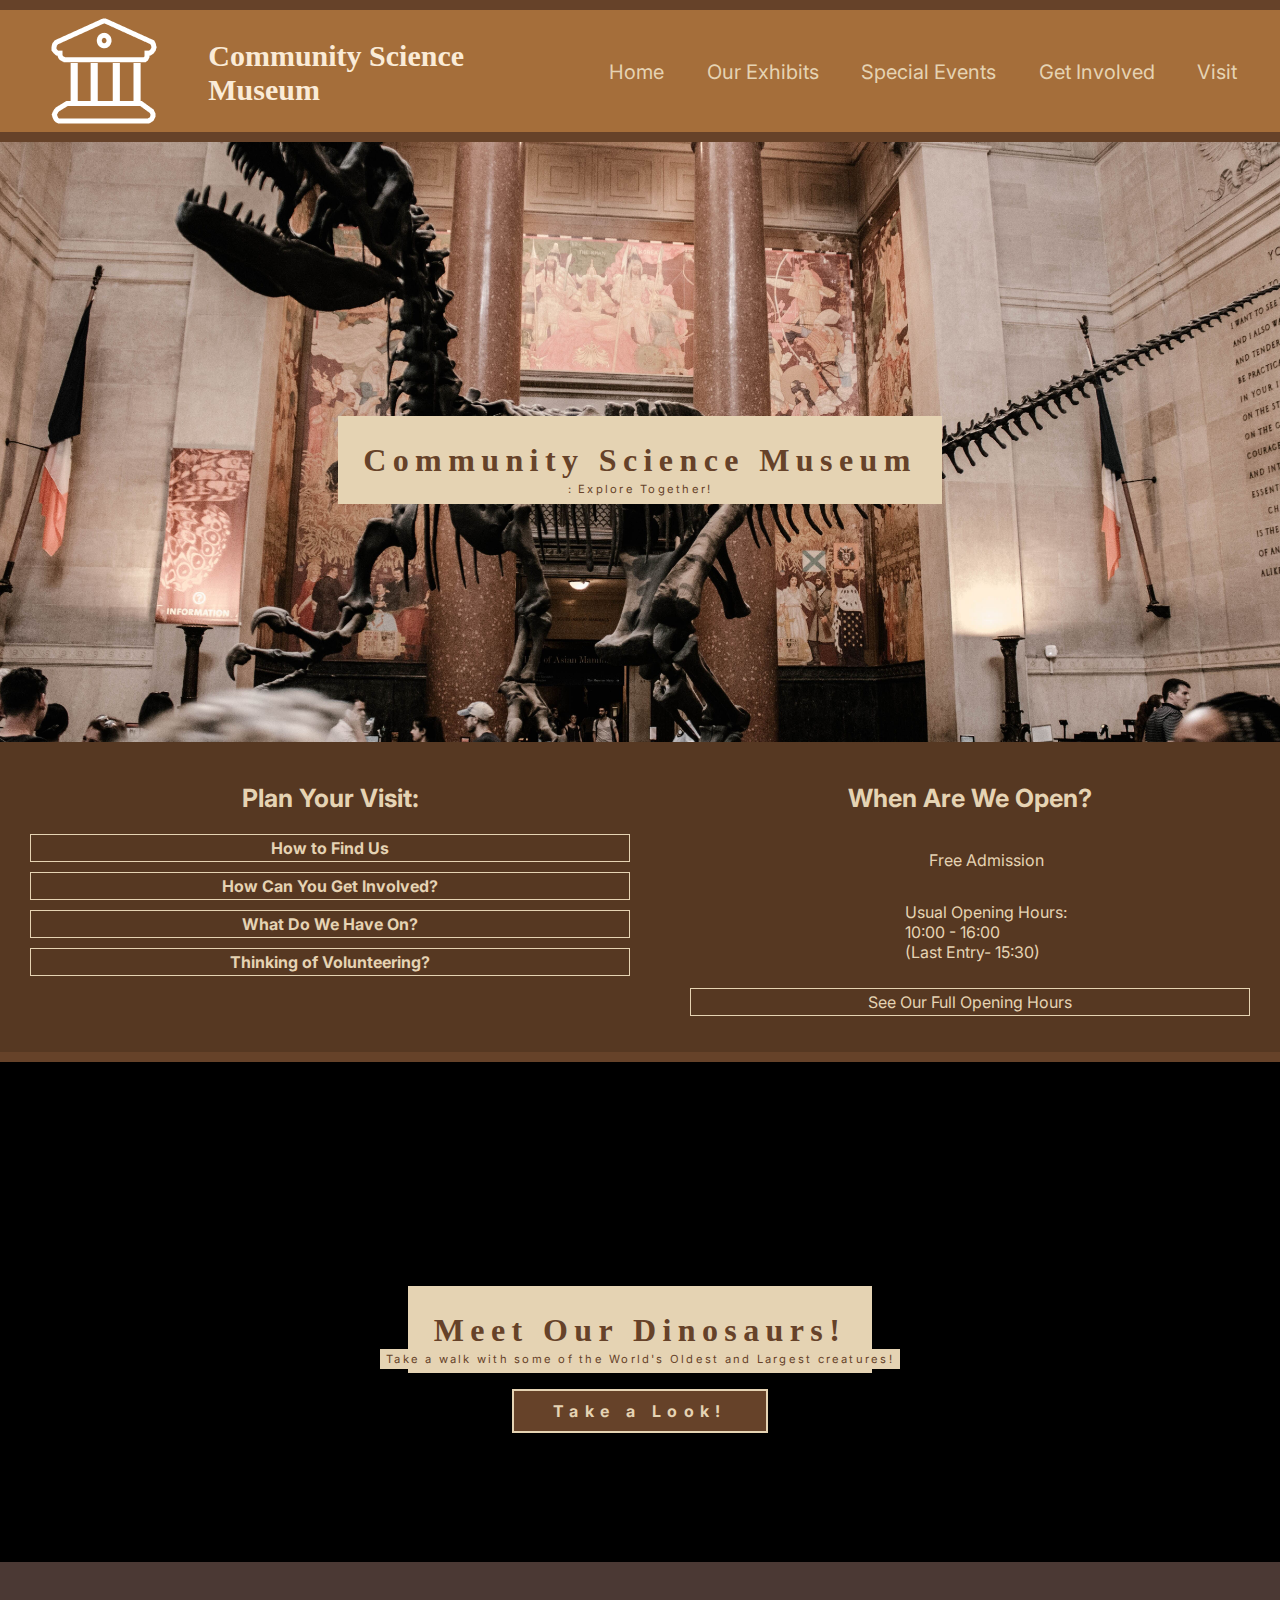
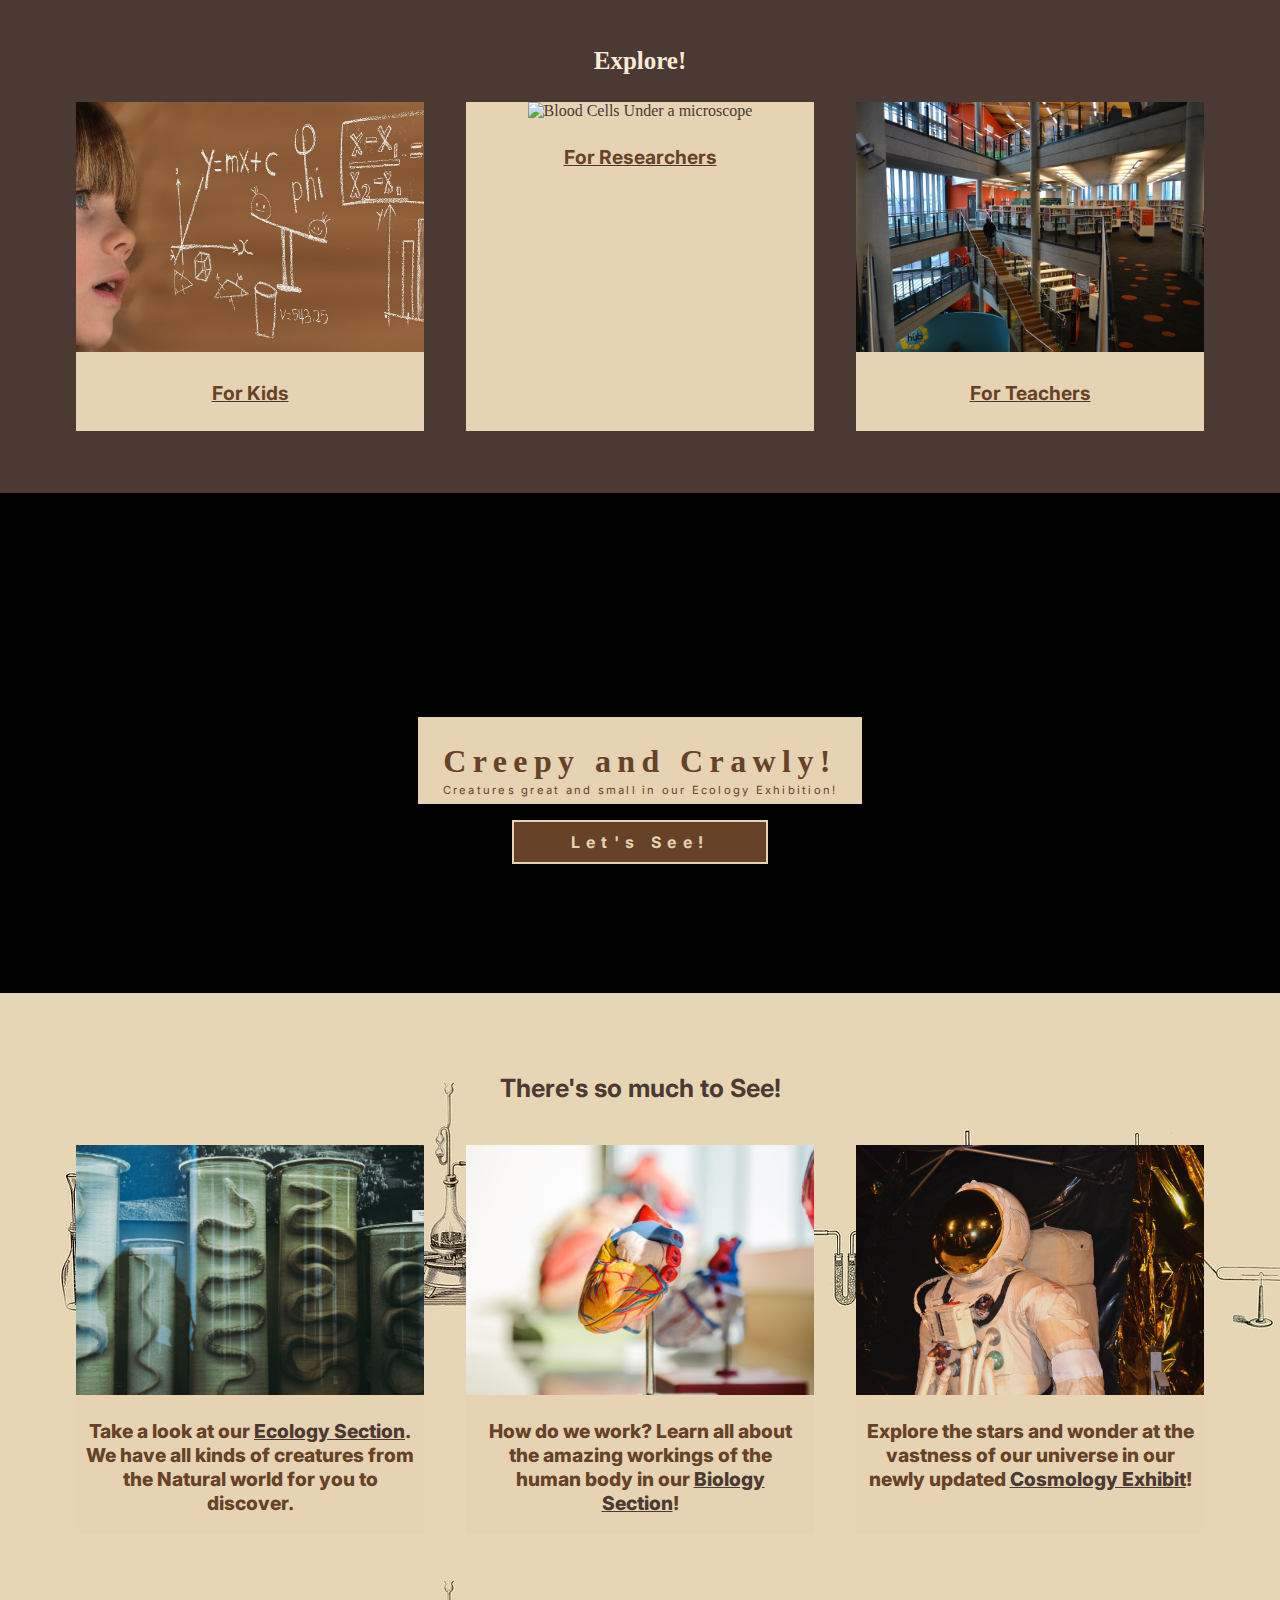
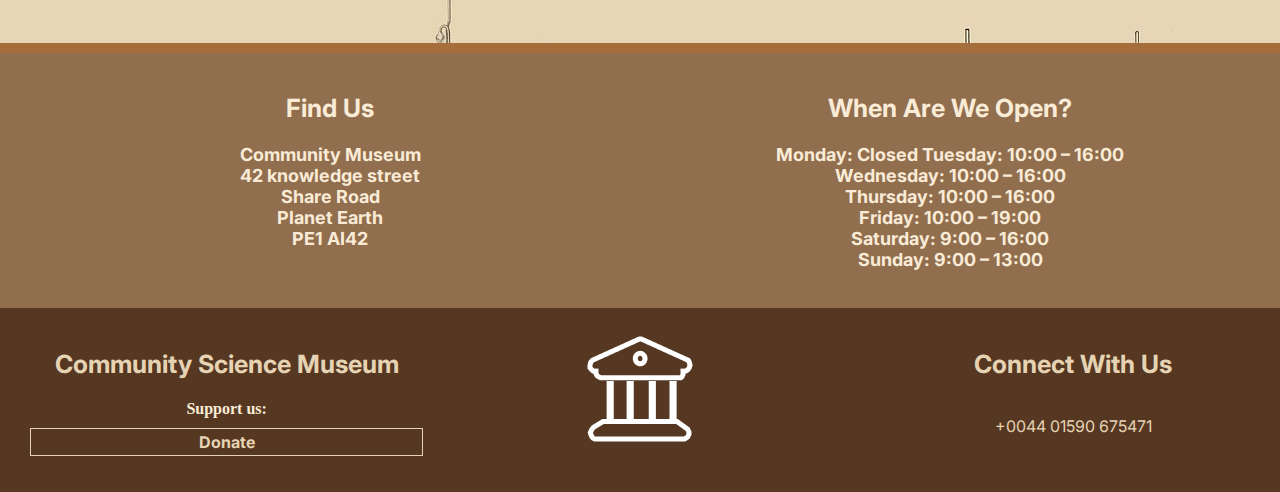
==== Index.html @ 1e115064 "headers again" ====
<!DOCTYPE html>
<html lang="en">
<head>
    <meta charset="UTF-8">
    <meta name="viewport" content="width=device-width, initial-scale=1.0">
    <link rel="preconnect" href="https://fonts.googleapis.com"> 
    <link rel="preconnect" href="https://fonts.gstatic.com" crossorigin> 
    <link rel="preconnect" href="https://fonts.googleapis.com"> 
    <link rel="preconnect" href="https://fonts.gstatic.com" crossorigin> 
    
    <link href="https://fonts.googleapis.com/css2?family=Cormorant+Garamond:wght@400;500;600;700&family=Inter:wght@300;400;500;600;700&family=Play:wght@400;700&display=swap" rel="stylesheet">
    <link href="https://fonts.googleapis.com/css2?family=Inter:wght@300;400;500;600;700&family=Play:wght@400;700&display=swap" rel="stylesheet">
    <link rel="stylesheet" href="https://cdnjs.cloudflare.com/ajax/libs/font-awesome/6.4.2/css/all.min.css" integrity="sha512-z3gLpd7yknf1YoNbCzqRKc4qyor8gaKU1qmn+CShxbuBusANI9QpRohGBreCFkKxLhei6S9CQXFEbbKuqLg0DA==" crossorigin="anonymous" referrerpolicy="no-referrer" />
    
    <title>Community Science Museum- Home Page</title>


    <link rel="stylesheet" href="Pages/styles.css">
</head>
<body>


<!-- ------------------------------------------ Navigation Bar ----------------------------------------- -->
  <div class="wrapper">
    <header>
        <section class="SafetyBrown"></section>

        <section class="HeaderCenter">
            <img class="HeaderLogo" src="Images/MuseumIcon.png" alt="">
            
            <h1>Community Science <br/>Museum</h1>
            <div class="NavigationBar">
                <div><a href="Index.html">Home</a></div>
                <div><a href="Pages/OurExhibits.html">Our Exhibits</a></div>
                <div><a href="Pages/SpecialEvents.html">Special Events</a></div>
                <div><a href="Pages/GetInvolved.html">Get Involved</a></div>
                <div><a href="Pages/Visit.html">Visit</div></a>
            </div>
        </section>

        <section class="SafetyBrown"></section>
    </header>

    <section class="ButtonSection">
      <div class="ButtonContainer">
          <a href="Index.html" class="Button">Home</a>
          <a href="Pages/OurExhibits.html" class="Button">Our Exhibits</a>
          <a href="Pages/SpecialEvents.html" class="Button">Special Events</a>
          <a href="Pages/GetInvolved.html" class="Button">Get Involved</a>
          <a href="Pages/Visit.html" class="Button">Visit</a>
      </div>
  </section>




    <!-- ------------------------------------------- Introductory Image ----------------------------------------- -->

    <div class="IntroDino image1">
        <div class="InnerText">

          <span class="boarder LongHeader">
            Community Science Museum
            </span></br><div class="MiniHeaderText">: Explore Together!</div>
            
        </div>
    </div>


<!-- -------------------------------------------Plan Your Visit Info ----------------------------------------- -->


<section class="PlanYourVisitSection">


<div class="VisitFlexContainer">
    <div class="PlanYourVisit">
        <h2 class="PlanHeading">Plan Your Visit:</h2>
            <a href="Pages/Visit.html#Map-Section">How to Find Us</a>
            <a href="Pages/GetInvolved.html#Get-Involved">How Can You Get Involved?</a> 
            <a href="Pages/OurExhibits.html#Our-Exhibitions">What Do We Have On?</a> 
            <a href="Pages/GetInvolved.html#Get-Involved-Volunteer">Thinking of Volunteering?</a> 
    </div>

    <div class="WhenAreWeOpen">
        <ul>
            <li><h2 class="WhenHeading">When Are We Open?</h2></li>
            <li class="FreeAdmisson"><i class="fa-solid fa-ticket"></i><p>Free Admission</p></li>
            <li class="ClockIcon"><i class="fa-regular fa-clock"></i><p>Usual Opening Hours: 
                <br/>10:00 - 16:00<br/>(Last Entry- 15:30)</p></li>
            <li><a class="FullOpeningHours" href="Pages/Visit.html#Our-Full-Opening-Hours">See Our Full Opening Hours</a></li>
        </ul>
    </div> 

</div>

    
</section>

<section class="SafetyBrown"></section>

<!-- -------------------------------------------Meet Our Dino's scrolling page ----------------------------------------- -->

<div class="MeetOurDinos image2">
    <div class="InnerText">

      <span class="boarder">
          Meet Our Dinosaurs!
          </span></br><div class="MiniHeaderText">Take a walk with some of the World's Oldest and Largest creatures!</div>
          
          <div class="MiniButtonContainer">
            <a href="Pages/OurExhibits.html#MeetOurDinosSection" class="MiniHeaderButton">Take a Look!</a>
        </div>


      </span>
  </div>
</div>


<!-- ------------------------------------------- Explore- tri-card section ----------------------------------------- -->



<section class="ExploreCardTitle">
  <h3>Explore!</h3>
  <div class="ExploreCardContainer">

  <div class="ExploreCard">
    <img src="Images/ForKids.jpg" alt="Little Girl looking at a chalk board" style="width:100%" class="ExploreImage">
    <div class="ContainerBackdrop">
      <a href="Pages/OurExhibits.html#ForTeachersSection"><h4>For Kids</h4></a>
    </div>
  </div>

  <div class="ExploreCard">
    <img src="Images/MicroscopePeek.jpg" alt="Blood Cells Under a microscope" style="width:100%" class="ExploreImage">
    <div class="ContainerBackdrop">
      <a href="Pages/GetInvolved.html#ForResearchersSection"><h4>For Researchers</h4></a>
    </div>
  </div>


  <div class="ExploreCard">
    <img src="Images/ForTeachers.jpg" alt="Lobby of a Library" style="width:100%" class="ExploreImage">
    <div class="ContainerBackdrop">
      <a href="Pages/OurExhibits.html#ForTeachersSection"><h4>For Teachers</h4></a>
    </div>
  </div>
</div>

</section>



<!-- ------------------------------------------- Creepy and Crawly ----------------------------------------- -->

<div class="CreepyCrawly image3">
    <div class="InnerText">
      <span class="boarder">
          Creepy and Crawly!
        </span></br><div class="MiniHeaderText">Creatures great and small in our Ecology Exhibition!</div>

        <div class="MiniButtonContainer">
          <a href="Pages/OurExhibits.html#EcologyLinkSection" class="MiniHeaderButton">Let's See!</a>
      </div>

      </span>
  </div>
</div>


<!-- -------------------------------------------So Much to see tri-card section ----------------------------------------- -->


<section class="SoMuchToSee">
    <h2 class="SoMuchToSeeHeading">There's so much to See!</h2>


<div class="ExploreCardContainer">
  
    <div class="ExploreCard">
      <img src="Images/BottledSnakes.jpg" alt="Snakes Preserved in jars of formaldehyde" style="width:100%" class="ExploreImage">
      <div class="ContainerBackdrop">
        <p class="SeeParagraph">Take a look at our <a href="Pages/OurExhibits.html#EcologyLinkSection">Ecology Section</a>. We have all kinds of creatures from the Natural world for you to discover.</p> 
      </div>
    </div>
  

    <div class="ExploreCard">
      <img src="Images/ModelHeart.jpg" alt="Anatomical Heart Models" style="width:100%" class="ExploreImage">
      <div class="ContainerBackdrop">
        <p class="SeeParagraph">How do we work? Learn all about the amazing workings of the human body in our <a href="Pages/OurExhibits.html#BiologyLinkSection">Biology Section</a>!</p> 
      </div>
    </div>
  

  
    <div class="ExploreCard">
      <img src="Images/GoldAstronaut.jpg" alt="Astronaut suit and helmet" style="width:100%" class="ExploreImage">
      <div class="ContainerBackdrop">
        <p class="SeeParagraph">Explore the stars and wonder at the vastness of our universe in our newly updated <a href="Pages/OurExhibits.html#CosmologyLinkSection">Cosmology Exhibit</a>!</p> 
      </div>
    </div>

</div>
  </section>

  <!-- ------------------------------------------- ----------------------------------------- -->

  <section class="SafetyBrown-light"></section>


<!-- -------------------------------------------Dual Footers-- Find/ Opening ----------------------------------------- -->

  <footer>

    <section class="PlanYourVisitSection TopFooter">


        <div class="VisitFlexContainer">
            <div class="PlanYourVisit">
                <h2 class="FooterAddress">Find Us</h2>

                    <p>Community Museum</br>42 knowledge street</br>
                        Share Road</br>Planet Earth</br>PE1 AI42</p> 
            </div>
        
            <div class="PlanYourVisit">
                <h2 class="FooterAddress FooterOpening">When Are We Open?</h2>

                <p>Monday: Closed
                Tuesday: 10:00 – 16:00</br>
                Wednesday: 10:00 – 16:00</br>
                Thursday: 10:00 – 16:00</br>
                Friday: 10:00 – 19:00</br>
                Saturday: 9:00 – 16:00</br>
                Sunday: 9:00 – 13:00</p>
            </div> 
        
        </div>
         </section>



    <section class="PlanYourVisitSection">
        <div class="VisitFlexContainer">
            <div class="PlanYourVisit">
                <h2 class="PlanHeading">Community Science Museum</h2>


                   <p>Support us: <a href="#donatePopup">Donate</a></p>

                   <div id="donatePopup" class="popup">
                     <div class="popup-content">
                       <span class="close"><a href="#">Close</a></span>
                       <h2>Donate to the Museum</h2>
                       <p>Enter the amount you'd like to donate:</p>
                       <input type="text" placeholder="Enter amount:">
                       <a href="#" class="donate-button">Donate</a>
                     </div>
                   </div>
                   
            </div>


            <div class="PlanYourVisit">

                <img class="HeaderLogo FooterLogo" src="Images/MuseumIcon.png" alt="">

            </div>


        
            <div class="WhenAreWeOpen ">
                <ul>
                    <li><h2 class="WhenHeading">Connect With Us</h2></li>
                    <li class="ContactNumber"><i class="fa-solid fa-phone"></i><p class="PhoneNumber">+0044 01590 675471</p></li>
                    <li class="ClockIcon FooterIcons">
                        <i class="fa-brands fa-facebook MediaIcon"></i>
                        <i class="fa-brands fa-twitter MediaIcon"></i>
                        <i class="fa-brands fa-instagram MediaIcon"></i>
                        <i class="fa-regular fa-envelope MediaIcon"></i></li>
                </ul>
            </div> 
        </div>  
        </section>
  </footer>
</div>


</body>
</html>
---- Pages/styles.css ----
/* --------------------------------
Main Body
-----------------------------------*/

body {
background-color: black;
margin: 0;
color: antiquewhite;

}

a {
    font-family: 'Inter', sans-serif;

}

/* --------------------------------
Header
-----------------------------------*/

.SafetyBrown {
    height: 10px;
    background-color: #664229;
}

.SafetyBrown-light {
    height: 10px;
    background-color: #A56E3A;
}

.HeaderCenter {
    background-color: #A56E3A;
    display: grid;
    grid-template-rows: 3;
    grid-template-columns: 10;
}

.HeaderLogo {
    padding: 8px 0;
    margin: 0 auto;
    grid-row: 2/3;
    grid-column: 1/3;
    color: #E5D3B3;
}

h1 {
    font-size: 30px;
    grid-row: 2/3;
    grid-column: 3/5;
    margin: 0 auto;
    margin-top: 8%;
    margin-left: 0;
}

.NavigationBar {
    font-family: 'Inter', sans-serif;
    color: #E5D3B3;
    font-size: 20px;
    grid-row: 2/3;
    grid-column: 5/10;
    display: flex;
    margin-top: 50px;
    justify-content: space-evenly;
}

.NavigationBar .Links {
    display: flex;
    flex-direction: row;
    align-items: center;
    margin-bottom: 8%;
    justify-content: space-evenly;
}

.NavigationBar .Links div {
    margin-right: 15px;
}


.NavigationBar a{
    text-decoration: none;
    color: #E5D3B3;
}

.NavigationBar a:hover{
    color: #4B3934;
    text-decoration: none;
}

.ButtonSection {
    display: none;
}


/* --------------------------- small navigation button set. ------------------------------*/

@media screen and (max-width: 1000px) {
    .NavigationBar {
        display: none;
    }

    .ButtonSection {
        display: block;
    }

    .ButtonContainer {
        text-align: center; 
        background-color: #563822; 
        padding: 1%;
    }

    .Button {
        display: block;
        margin-bottom: 6px;
        text-decoration: none;
        border: 1px solid #E5D3B3;
        background-color: #A56E3A;
        color: antiquewhite;
        padding: 8px 15px;
        border-radius: 5px;
       
    }

    .Button:hover {
        color:#4B3934; 
        background-color: #E5D3B3;
        font-weight: bold;
        text-decoration:none; 
        cursor:pointer;
    }
    
    h1 {
        font-size: 50px;
        grid-row: 1/3;
        grid-column: 3/5;
        margin: 0 auto;
        margin-bottom: 1%;
        margin-left: 0;
        justify-content: center;
        align-items: center;
    }

    .Header-Break {
        display: none;
    }
}

@media screen and (max-width: 750px) {

    .Header-Break {
        display: contents;
    }
    h1 {
        padding-left: 10px;
    }




}



/* ----------------------------------------------------------------
Main Page- Body Of The page
-------------------------------------------------------------------*/

.image1, .image2, .image3 {
    position: relative;
    background-position: center;
    background-size: cover;
    background-repeat: no-repeat;

    /*
    To remove parallex effect- remove the below command!
    fixed = parallax scrolling
    scroll = normal images
    */

    background-attachment: fixed;
}

.IntroDino {
    background-image: url("../Images/IntroDino.jpg");
    min-height: 600px;
}

.MeetOurDinos {
    background-image: url('../Images/MeetOurDinosaurs.jpg');
    min-height: 500px;
}

.CreepyCrawly {
    background-image: url('../Images/CreepyAndCrawly.jpg');
    min-height: 500px;
}

.WhatFunCanWeHave {
    background-image: url('../Images/WhatCanWeDo.jpg');
    min-height: 600px;
}

.NightSky {
    background-image: url('../Images/NightSkyTorch.jpg');
    min-height: 700px;

}

.VirtualReality {
    background-image: url('../Images/VirtualReality.jpg');
    min-height: 700px;
}

.Evolution {
    background-image: url('../Images/MammothSkull.jpg');
    min-height: 700px;

}

.Biology {
    background-image: url('../Images/SideSkull.jpg');
    min-height: 700px;

}

.Ecology {
    background-image: url('../Images/ecology-bees.jpg');
    min-height: 700px;
}

.NewAndExciting {
    background-image: url('../Images/PillarsRoom.jpg');
    min-height: 600px;
}

.FireTunnel {

    background-image: url('../Images/firetunnel.jpg');
    min-height: 600px;
}

.EyeToTheMicroscipe {
    background-image: url('../Images/Scientist.jpg');
    min-height: 600px;
}

.Volunteer {
    background-image: url('../Images/WhiteRoomTrex.jpg');
    min-height: 600px;
}

.Internships {
    background-image: url('../Images/Internships.jpg');
    min-height: 600px;
}

.OuterMuseum {
    background-image: url('../Images/WhereToFindUs.jpg');
    min-height: 600px;

}

.GuidedTours {
    background-image: url('../Images/GuidedTours.jpg');
    min-height: 600px;
}

.Cafe {

    background-image: url('../Images/cafe.jpg');
    min-height: 600px;

}



.parallax-image {
    min-height: 600px; 
    background-repeat: no-repeat;
    background-position: center;
    background-attachment: fixed; 
    background-size: cover;
}






@media screen and (max-width: 768px) {

    .IntroDino, .MeetOurDinos, .CreepyCrawly, .Cafe, .GuidedTours, .OuterMuseum, .Internships,
     .Volunteer, .EyeToTheMicroscipe, .FireTunnel, .NewAndExciting, .Ecology, .Biology,
      .Evolution, .VirtualReality, .NightSky, .WhatFunCanWeHave, .CreepyCrawly, .MeetOurDinos, .IntroDino {
      background-size: cover;
    }
  }




.MiniHeaderButton {
    padding: 10px 20px;
    background-color: #664229;
    color: #E5D3B3;
    border: none;
    cursor: pointer;
    font-size: 16px;
    font-weight: bold;
    display: flex;
    margin: 20px auto; 
    justify-content: center;
    text-decoration: none;
    border: 2px solid #E5D3B3;
}

.MiniHeaderButton:hover {
 
    background-color: #A56E3A;
}


.MiniButtonContainer {
    text-align: center;
    width: 20%;
    margin: 0 auto; 
}








.TextSection1, .ExploreCardTitle {
    text-align: center;
    padding: 2em 4em;
}

.InnerText {
    position: absolute;
    text-align: center;
    top: 50%;
    width: 100%;
    color: #A56E3A;
    font-size: 1em;
    letter-spacing: 0.4em;

}

.MiniHeaderText {
    position: relative;
    top: 70%;
    width: auto;
    display:inline-block;
    color: #664229;
    font-size: 0.8em;
    letter-spacing: 0.2em;
    background-color: #E5D3B3;
    padding: 0.3em 0.5em;
    font-family: 'Inter', sans-serif;
}

.boarder {
    background-color: #E5D3B3;
    color: #664229;
    padding: 0.8em;
    font-weight: 600;
    font-size:2.4em;
    font-family: Garamond;
    font-size: 20%;
}





@media screen and (max-width: 1700px) {
    .boarder {
        font-size: 2em; 
        padding: 0.8em;
    }

    .MiniHeaderText {
        font-size: 0.7em;
        padding: 0.3em 0.5em;
    }
}


@media screen and (max-width: 1000px) {
    .TextSection1,
    .ExploreCardTitle {
        padding: 1.2em 2.2em;
    }

    .InnerText {
        font-size: 0.7em; 
        letter-spacing: 0.3em;
       
    }

    .boarder {
        font-size: 1.8em; 
        padding: 0.6em;
    }
}



/* ----------------------------------------------------------------
Main Page- Body Of The page
-------------------------------------------------------------------*/

h3 {
    font-weight: bold;
    font-size: 25px;
}

h2 {
    font-weight: bold;
    font-size: 25px;

}

.PlanYourVisitSection {
    background-color: #563822;
    list-style: none;   
    row-gap: 30px;  
    padding: 20px;
}

.VisitFlexContainer {
    display: flex;
    align-content: space-around;
}


.PlanHeading {
    text-align: center;
    display: flex;
    justify-content: center;
    align-items: center;
    font-family: 'Inter', sans-serif;
    color: #E5D3B3;
}

.PlanYourVisit {
    text-align: center;
    width: 50%;
    font-weight: bold;
}

.WhenAreWeOpen {
    width: 50%;
}

.PlanYourVisit a, .FullOpeningHours {
    color: #E5D3B3;
    text-decoration: none;
    border: 1px solid #E5D3B3;
    padding: 3px;
    margin: 10px;
    text-align: center;
    display: flex;
    justify-content: center;
    align-items: center;

}

.PlanYourVisit a:hover, .FullOpeningHours:hover {
    color:#4B3934; 
    background-color: #E5D3B3;
    font-weight: bold;
    text-decoration:none; 
    cursor:pointer; 
    padding: 3px;
    margin: 10px; 
}

.WhenHeading {
    text-align: center;
    display: flex;
    justify-content: center;
    align-items: center;
    font-family: 'Inter', sans-serif;
}


.WhenAreWeOpen ul{
    color: #E5D3B3;
    text-decoration: none;
    list-style: none;
    margin-left: 0;
}

.fa-ticket, .fa-clock {
    margin: 16px;
}

.FreeAdmisson {
    display: flex;
    align-items: center;
    justify-content: center;
    margin: 0 auto;
    font-family: 'Inter', sans-serif;
}

.ClockIcon {
    display: flex;
    align-items: center;
    justify-content: center;
    font-family: 'Inter', sans-serif;
}



/* ------------------------------------------------------------------------------------------------
Explore cards
---------------------------------------------------------------------------------------------------*/

.ExploreCardTitle {
    text-align: center;
    padding: 60px;
    background-color: #4B3934;
  }

  
  .ExploreCardContainer {
    display: flex;
    justify-content: space-between;
    flex-wrap: wrap;
  }
  
  .ExploreCard {
    text-align: center;
    background-color: #E5D3B3;
    margin: 5px;
    width: 30%;
  }
  
  .ExploreImage {
    width: 100%;
    height: 250px;
    object-fit: cover;
  }
  
  .ContainerBackdrop {
    margin-top: 10px;
    color: #664229;
    font-size: 1.2em;
    font-family: 'Inter', sans-serif;
  }

  .ContainerBackdrop p{
    padding: 0px 10px 0px 10px;
  }
  
  .ExploreCardContainer {
    display: flex;
  }
  
   h4 {
    color: #664229;
  }
  
  .ExploreCard {
    margin: 2px 16px;
    background-color: #E5D3B3;
    color: #4B3934;
  }

  .ExploreCard a{
   font-style: none;
   color: #4B3934;
  }

@media screen and (max-width: 1200px) {
    .ExploreCard {
        width: 100%; 
        margin: 10px; 
    }

    .PlanHeading {
       font-size: 20px;
    }

}



/* ------------------------------------------------------------------------------------------------
Explore cards 2- There's so much to see
---------------------------------------------------------------------------------------------------*/

.SoMuchToSee {
    background-image: url("../Images/lab-512503_1920.jpg");
    min-height: 590px;
    padding: 60px;
    padding-bottom: 0;
    background-repeat: repeat;
    overflow: auto;
}

.ExploreCardContainer {
    display: flex;
    flex-wrap: wrap;
    justify-content: space-between;
    max-width: 100%;
}

.SoMuchToSeeHeading {
    margin-top: 0px;
    font-weight: bold;
    font-size: 25px;
    color: #4B3934;
    display: flex;
    align-items: center;
    justify-content: center;
    padding: 20px;
    font-family: 'Inter', sans-serif;
}

.SeeParagraph {
    padding: 15px;
    font-weight: 800;
    font-family: 'Inter', sans-serif;
}


/* ------------------------------------------------------------------------------------------------
Footers-- footer 1
---------------------------------------------------------------------------------------------------*/


.TopFooter {
    background-color: #906E4E;
    font-family: 'Inter', sans-serif;
    font-size: 18px;
}

@media screen and (max-width: 768px) {

    .TopFooter {
        font-size: 14px; 
    }
}

@media screen and (max-width: 768px) {

    .TopFooter {
        font-size: 12px; 
    }
}


/* ------------------------------------------------------------------------------------------------
Footers-- footer 2
---------------------------------------------------------------------------------------------------*/

.FooterIcons {
    font-size: 30px;
    display: flex;
}

.ContactNumber {
    display: flex;
    align-items: center;
    justify-content: center;
    font-family: 'Inter', sans-serif;
}

.MediaIcon {
    margin: 0px 10px 0px 10px;
}


@media screen and (max-width: 768px) {

    .FooterIcons {
        font-size: 20px;
        display: flex;
    }
    
    .ContactNumber {
        font-size: 10px;
    }
    
    .MediaIcon {
        margin: 0px 6px 0px 6px;
    } 
}

@media screen and (max-width: 600px) {

    .FooterLogo {
       display: none;
    }  
}







.popup {
    display: none;
    position: fixed;
    top: 0;
    left: 0;
    width: 100%;
    height: 100%;
    background-color: rgba(0, 0, 0, 0.7);
    z-index: 1;
  }
  
  
  .popup-content {
    font-family: 'Inter', sans-serif;
    background-color: #CCAC93;
    color: #563822;
    position: absolute;
    top: 50%;
    left: 50%;
    transform: translate(-50%, -50%);
    padding: 20px;
    border-radius: 5px;
    text-align: center;
  }
  
 
  .close a {
    background-color: #563822;
    color: #E5D3B3;
    border: none;
    text-decoration: none;
  }
  

  input[type="text"] {
    padding: 10px;
    margin: 10px 0;
    width: 80%;
    border: 1px solid #563822;
  }
  
  .donate-button {
    padding: 10px 20px;
    background-color: #563822;
    color: #E5D3B3;
    border: none;
    text-decoration: none;
  }
  
  .donate-button:hover {
    background-color: #664229;
  }
  
 
  .popup:target {
    display: block;
  }

/* ------------------------------------------------------------------------------------------------
Page 2- 
---------------------------------------------------------------------------------------------------*/
/* ------------------------------------------------------------------------------------------------
Our Exhibits-- I designed the layouts of the pages to be as succinct and complementary as possible- 
some of the class and variable names have been kept the same as on the original page to avoid too many repeats of 
CSS styling. The Below pages styling may seem rather sparse, as the variable names are connected to some of the 
styles above.
---------------------------------------------------------------------------------------------------*/
/* ------------------------------------------------------------------------------------------------
Our Exhibits
---------------------------------------------------------------------------------------------------*/

.WeLoveHavingVisitors {
    background-color: #563822;
}

.WeLoveParagraph {
    color: #E5D3B3;
    text-align: center;
    margin: 0 auto;
    width: 80%;
    font-size: 20px;
    font-family: 'Inter', sans-serif;
    margin: 0 auto;
    padding: 20px;

}

/* ------------------------------------------------------------------------------------------------
So much to see- tri cards
---------------------------------------------------------------------------------------------------*/

.SoMuchToSee2 {
    background-color: #372F2D;
}

.OurExhibitsSection {
    background-color: #906E4E;
    margin: 0;
    padding: 15px;
}

.OurExhibitsHeader {
    text-align: center;
    font-size: 30px;
}

/* ------------------------------------------------------------------------------------------------
Cosmology
---------------------------------------------------------------------------------------------------*/


.NightSkyContainer {
    text-align: center;
    padding: 60px;
    display: flex;
    justify-content:center;  
    font-family: 'Inter', sans-serif;
}


.NightSkyParagraph h3{
    text-align: center;
    font-weight: bold;
    background-color: #101010;
    color: #E5D3B3;
    display: flex;
    justify-content: center;
    margin-bottom: 0;
    padding-top: 10px;
}

.NightSkyText{
    text-align: center;
    padding: 40px;
    background-color: #101010;
    color: #E5D3B3;
    display: flex;
    justify-content: center;
    margin-top: 0;
}


/* ------------------------------------------------------------------------------------------------
Cosmology
---------------------------------------------------------------------------------------------------*/


.VirtualRealityContainer {
    text-align: center;
    padding: 60px;
    display: flex;
    justify-content:center;  
    font-family: 'Inter', sans-serif;
}


.VirtualRealityParagraph h3{
    text-align: center;
    font-weight: bold;
    background-color: #101010;
    color: #E5D3B3;
    display: flex;
    justify-content: center;
    margin-bottom: 0;
    padding-top: 10px;
}

.VirtualRealityText{
    text-align: center;
    padding: 40px;
    background-color: #101010;
    color: #E5D3B3;
    display: flex;
    justify-content: center;
    margin-top: 0;
}


/* ------------------------------------------------------------------------------------------------
two column section- Evolution
---------------------------------------------------------------------------------------------------*/

.TwoColumnSection {
    display: flex;
    width: 100%;
    height: 500px;
}

.LeftHalf {
    flex: 20%;
    background-color: #664229;
    color: #E5D3B3; 
    padding: 20px;
    font-family: 'Inter', sans-serif;
    text-align: center;
    font-size: 0.8em;
}

.LeftHalf h3{
    font-weight: bold;
}

.RightHalf{
    flex: 80%;
    height: 500px;
    background-image: url('../Images/MammothSkull.jpg');
    background-size: cover;
    background-repeat: no-repeat;
    background-attachment: fixed;
}

/* ------------------------------------------------------------------------------------------------
Two column section- Biology and Medicine
---------------------------------------------------------------------------------------------------*/


.two-column-section {
    display: flex;
    width: 100%;
    height: 500px;
    overflow: hidden;
}

.left-half {
    flex: 80%;
    height: 500px;
    background-image: url('../Images/eyeball.jpg');
    background-size: cover;
    background-attachment: fixed;
    background-repeat: no-repeat;
 
}

.right-half {
    flex: 20%;
    font-family: 'Inter', sans-serif;
    word-spacing: 3px;
    color: #4B3934;
    background-color: #D3B38A;
    padding: 20px;
    text-align: center;
    font-size: 0.8em;

}

.right-half h3{
    font-weight: bold;
    margin: 0 auto;
    text-align: center;
}


.left-half img{
    width: 100%;
    height: auto;
    object-fit: contain;
    transform: scaleX(-1);
}


@media screen and (max-width: 1200px) {
   .right-half { 
font-size: 0.7em;
   }

   .LeftHalf {
    font-size: 0.7em;
   }
}


@media screen and (max-width: 700px) {
    .right-half { 
 font-size: 0.5em;
    }

 }

/* ------------------------------------------------------------------------------------------------
Ecology
---------------------------------------------------------------------------------------------------*/


.ScrollParagraphContainer {
    text-align: center;
    padding: 60px;
    display: flex;
    justify-content:center; 
    font-family: 'Inter', sans-serif; 
}


.ScrollParagraph h3{
    text-align: center;
    background-color: #D3B38A;
    color: #4B3934;
    display: flex;
    justify-content: center;
    margin-bottom: 0;
    padding-top: 10px;
}

.ScrollParagraph p{
    text-align: center;
    padding: 40px;
    background-color: #D3B38A;
    color: #4B3934;
    display: flex;
    justify-content: center;
    margin-top: 0;
}


/* ------------------------------------------------------------------------------------------------
Horizontal cards- For Teachers and their Classes
---------------------------------------------------------------------------------------------------*/


.HorizontalCardSection {
    display: flex;
    flex-direction: column;
    align-items: center;
    background-color: #906E4E;
    color: #372F2D;
    font-size: 30px;
    padding-bottom: 40px;
}


.HorizontalCard {
    display: flex;
    flex-direction: row;
    width: 70%;
    margin: 20px;
    overflow: hidden;

}

.HorizontalCardImage {
    flex: 50%;
}

.HorizontalCardImage img {
    width: 100%;
    height: contain;
    vertical-align: top;
}

.HorizontalCardParagraph {
    font-family: 'Inter', sans-serif;
    justify-content: center;
    align-items: center;
    font-size: 20px;
    flex: 50%;
    padding: 30px;
    background-color: #E5D3B3;
    color: #372F2D;
    word-spacing: 3px;
}

.HorizontalCardParagraph p {
    margin: 0;
}




@media screen and (max-width: 1250px) {
    .HorizontalCard {
        flex-direction: column;
        width: 80%; 
    }

    .HorizontalCardImage {
        flex: 100%;
    }

    .HorizontalCardParagraph {
        order: 1;
        padding: 20px;
    }
}

/* ------------------------------------------------------------------------------------------------
Page 3- 
---------------------------------------------------------------------------------------------------*/
/* ------------------------------------------------------------------------------------------------
Special Events and Exhibitions-- As the styles in these next pages are extremely similar
to the initial pages both in colour scheme and layout- there will be minimal styling needed.
---------------------------------------------------------------------------------------------------*/


.OurExhibitsCards {
    background-color: #906E4E;
}



.HorizontalCardImageNight {
    height: 316px;
    width: 474px;
    overflow: hidden;
}

.NightAtTheMuseum {
    height: 100%;
    width: 100%;
    object-fit: cover;
}

.WhatsComingNext {
    background-color: #664229;
}


/* ------------------------------------------------------------------------------------------------
Page 4- 
---------------------------------------------------------------------------------------------------*/
/* ------------------------------------------------------------------------------------------------
Get Involved--
---------------------------------------------------------------------------------------------------*/

.Image-Section-Treasure {
    position: relative;
    width: 100%;
    height: 500px; 
    background-image: url('../Images/Treasure.jpg'); 
    background-size: cover;
    background-repeat: no-repeat;
    background-position: center;
}

.Image-Overlay-Treasure {
    position: absolute;
    top: 12%;
    left: 5%;
    width: 30%; 
    height: 50%;
    justify-content: center;
    background-color: #CCAC93; 
    color: #4B3934; 
    display: flex;
    align-items: center;
    padding: 20px; 
}

.Image-Overlay-Treasure p {
    margin: 0;
    font-family: 'Inter', sans-serif; 
    font-size: 1em;
}



.VolunteerHeader h3{
    background-color: #EFEFEF;
    color: #372F2D;
}
.VolunteerText {
    background-color: #EFEFEF;
    color: #372F2D;
}

.InternshipSection h3, .InternshipSection p{
    background-color: #C1AE83;
    color: #372F2D;
}


/* ------------------------------------------------------------------------------------------------
Page 5- 
---------------------------------------------------------------------------------------------------*/
/* ------------------------------------------------------------------------------------------------
Visit
---------------------------------------------------------------------------------------------------*/

  
  .ExploreCardContainer-FindUs {
    padding: 20px 60px;
    background-color: #664229;  
    display: flex;
    justify-content:space-between;
    flex-wrap: wrap;
    align-items: stretch;
  }

  .MapCards {
    align-items: center;
    justify-content: center;
  }

  .AllHoursCard {
    min-height: 430px;
  }

  .FreeEntry-FindUs {
    font-weight: bold;
  }
  
  .ExploreCard-FindUs {
    text-align: center;
    background-color: #E5D3B3;
    margin: 20px;
    width: 40%;
    min-height: 430px;
  }


  .GuidedToursStyling p {
    background-color: #D8AB89;
    color: #372F2D;
  }

  .GuidedToursStyling h3 {
    background-color: #D8AB89;
    color: #372F2D;
  }













  .Image-Section-Accessibility {
    position: relative;
    width: 100%;
    height: 500px; 
    background-image: url('../Images/Accessibility.png'); 
    background-size: cover;
    background-repeat: no-repeat;
    background-position: center;
    background-attachment: fixed;
}

.Image-Overlay-Accessibility {
    position: absolute;
    top: 12%;
    right: 5%;
    width: 30%; 
    height: 50%;
    background-color: #CCAC93; 
    color: #4B3934; 
    display: flex;
    flex-direction: column;
    align-items: center;
    justify-content: center; 
    padding: 20px; 
}

.Image-Overlay-Accessibility h3 {
    margin: 0;
    font-family: 'Inter', sans-serif; 
    font-size: 1.5em;
}

.Image-Overlay-Accessibility p {
    margin: 10px 0;
    font-family: 'Inter', sans-serif; 
    font-size: 1.2em;
    text-align: center; 
}


/* For some reason, if i combine these in one tag, the styles do not target/ perform*/

.Cafe-Text h3 {
    background-color: #EFEFEF;
    color: #372F2D;
}

.Cafe-Text p {
    background-color: #EFEFEF;
    color: #372F2D;
}


.Image-Section-Cafe {
    position: relative;
    width: 100%;
    height: 500px; 
    background-image: url('../Images/cafe.jpg'); 
    background-size: cover;
    background-repeat: no-repeat;
    background-position: center;
    background-attachment: fixed;
}

.Image-Overlay-Cafe {
    position: absolute;
    top: 12%;
    left: 5%;
    width: 30%; 
    height: 50%;
    background-color: #CCAC93; 
    color: #4B3934; 
    display: flex;
    flex-direction: column; 
    align-items: center;
    justify-content: center; 
    padding: 20px; 
}

.Image-Overlay-Cafe h3 {
    margin: 0;
    font-family: 'Inter', sans-serif; 
    font-size: 1.5em;
}

.Image-Overlay-Cafe p {
    margin: 10px 0; 
    font-family: 'Inter', sans-serif; 
    font-size: 1.2em;
    text-align: center; 
}






.Image-Section-GiftShop {
    position: relative;
    width: 100%;
    height: 500px; 
    background-image: url('../Images/GiftShop.jpg'); 
    background-size: cover;
    background-repeat: no-repeat;
    background-position: center;
    background-attachment: fixed;
}

.Image-Overlay-GiftShop {
    position: absolute;
    top: 12%;
    left: 5%;
    width: 30%; 
    height: 50%;
    background-color: #CCAC93; 
    color: #4B3934; 
    display: flex;
    flex-direction: column;
    align-items: center;
    justify-content: center; 
    padding: 20px; 
}

.Image-Overlay-GiftShop h3 {
    margin: 0;
    font-family: 'Inter', sans-serif; 
    font-size: 1.5em;
}

.Image-Overlay-GiftShop p {
    margin: 10px 0;
    font-family: 'Inter', sans-serif; 
    font-size: 1.2em;
    text-align: center; 
}
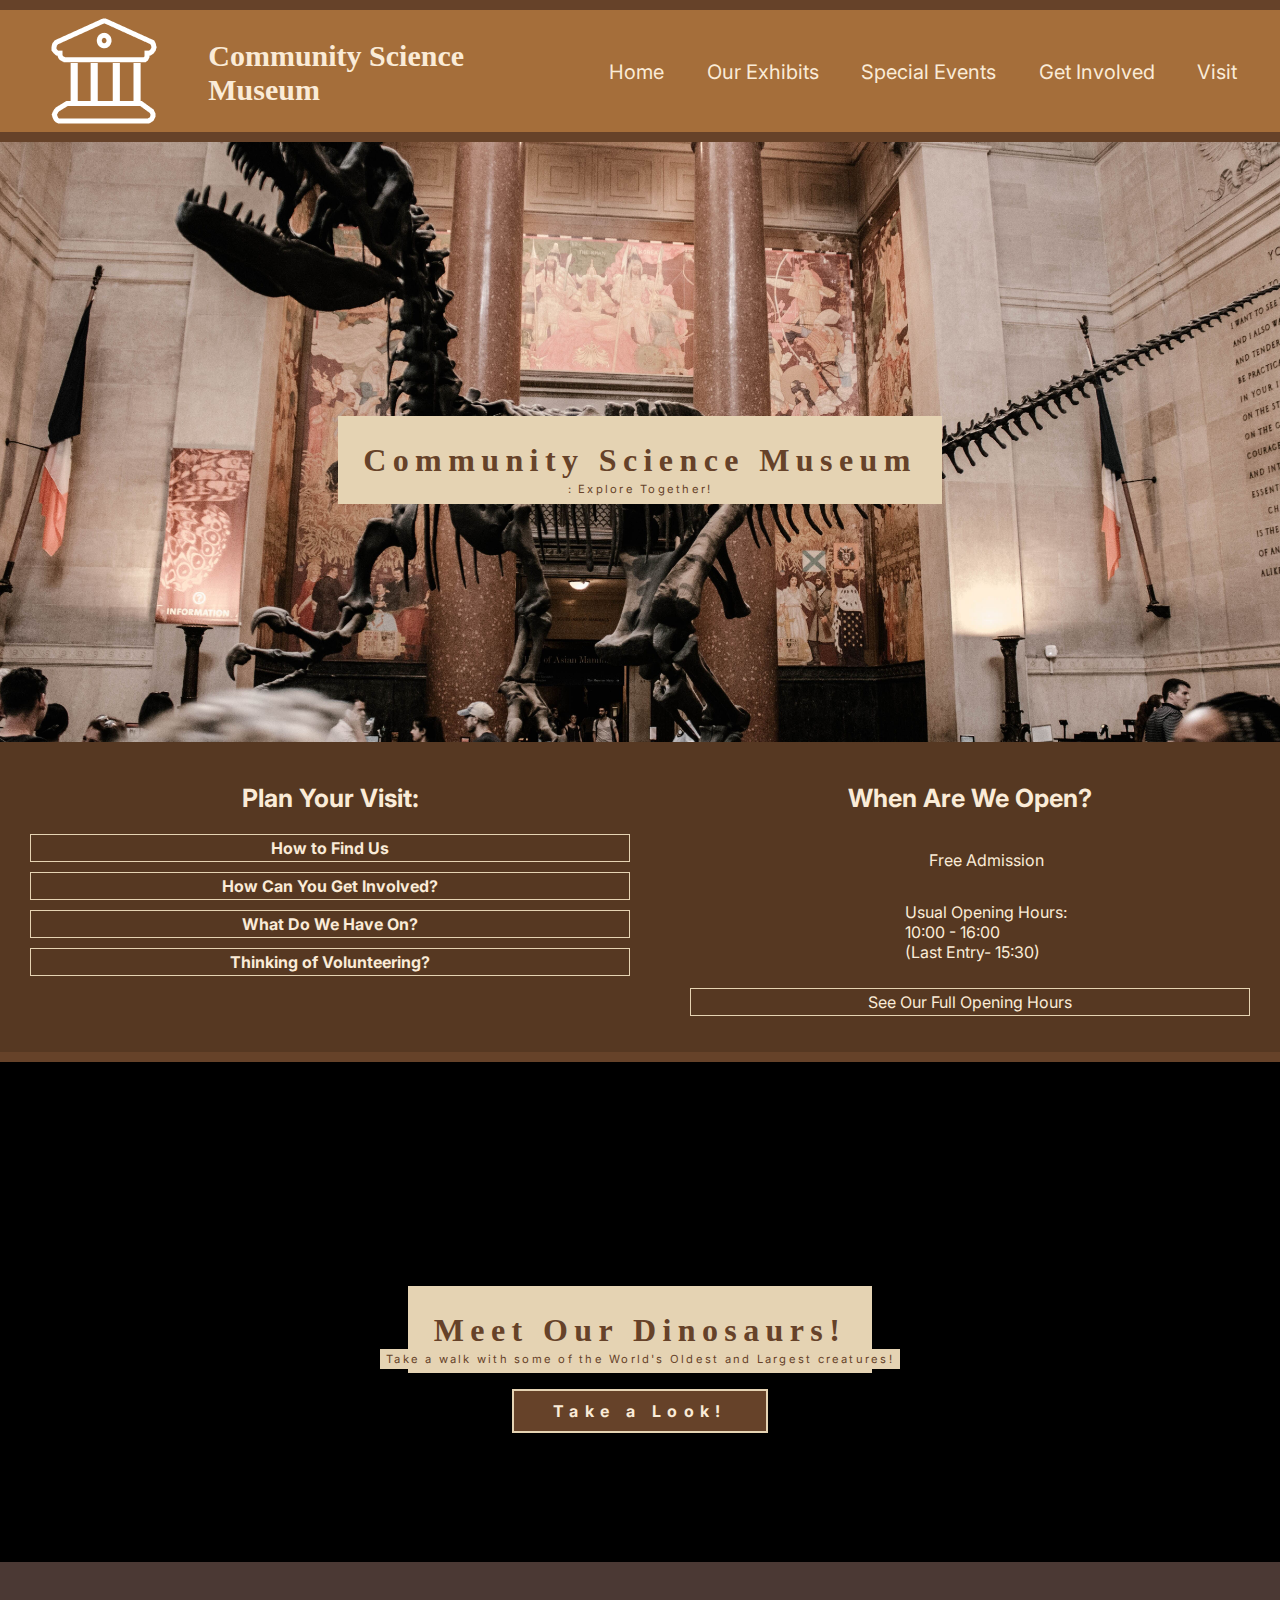
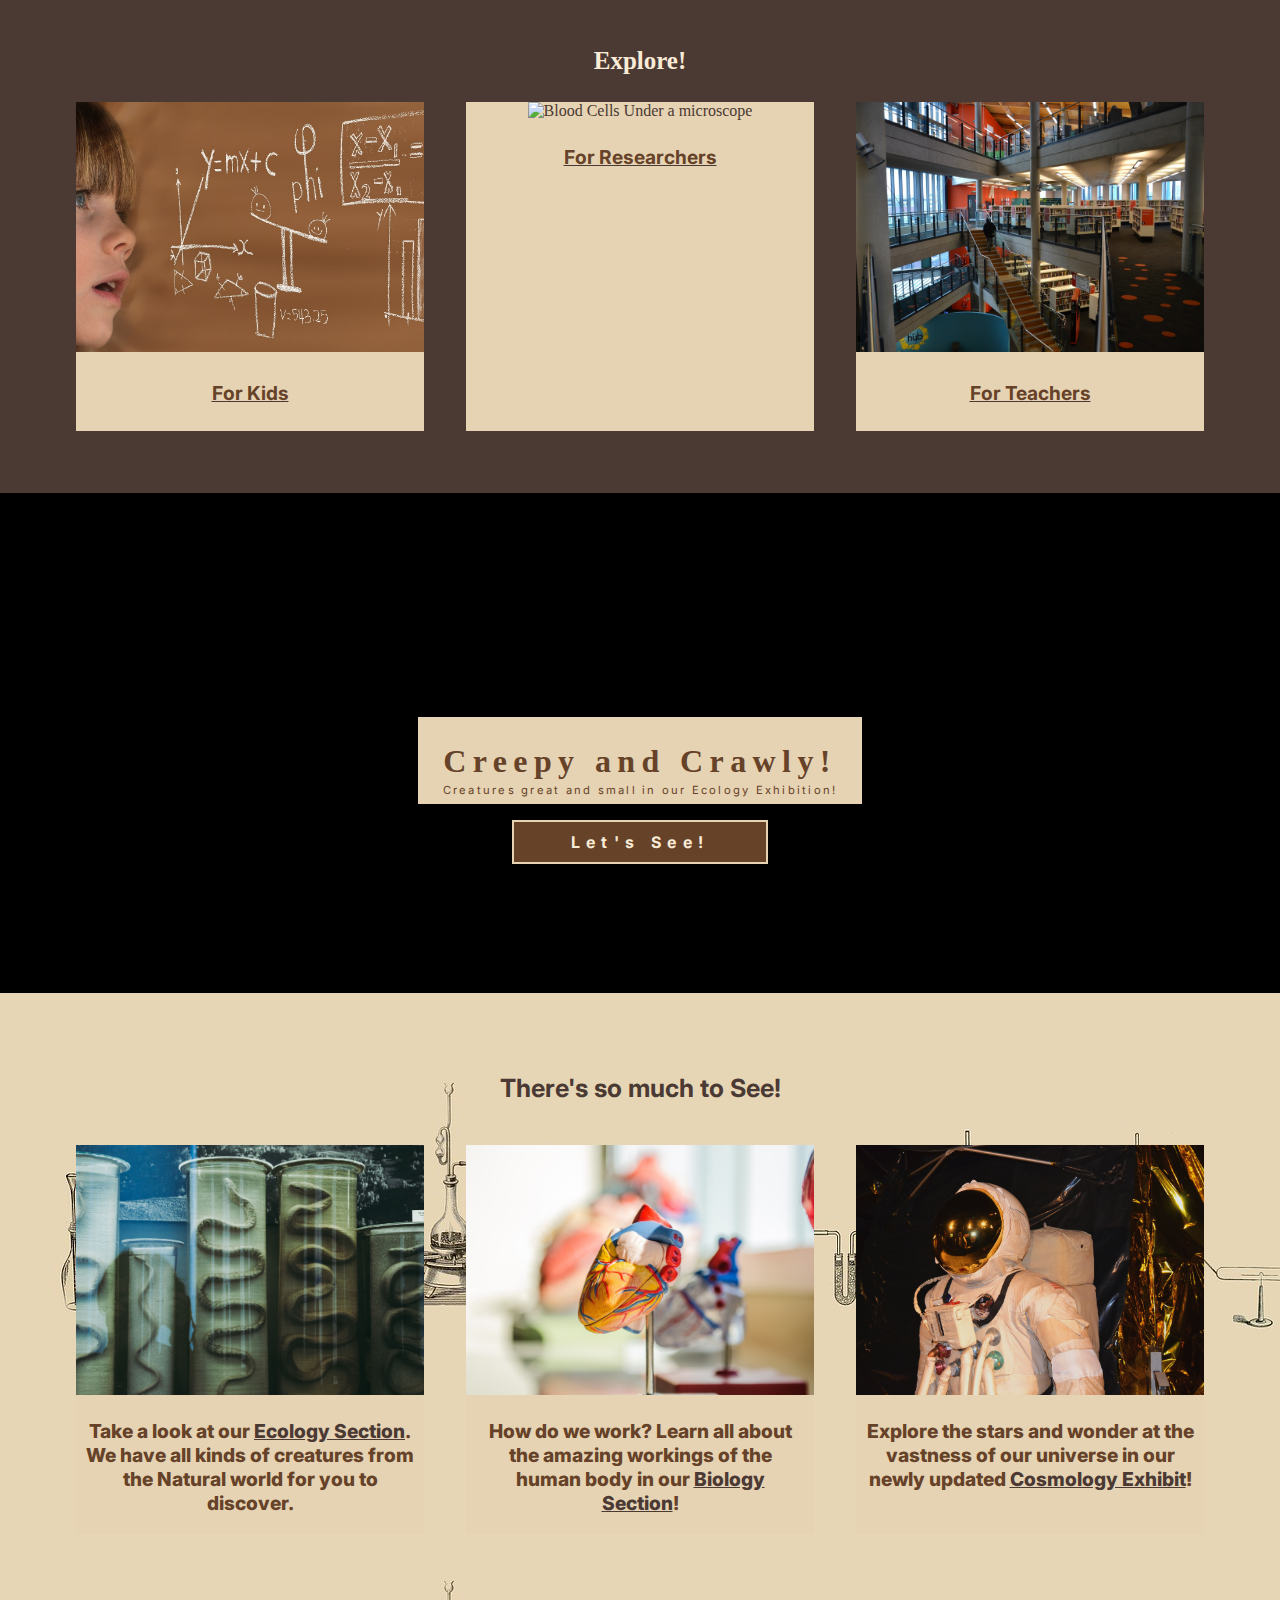
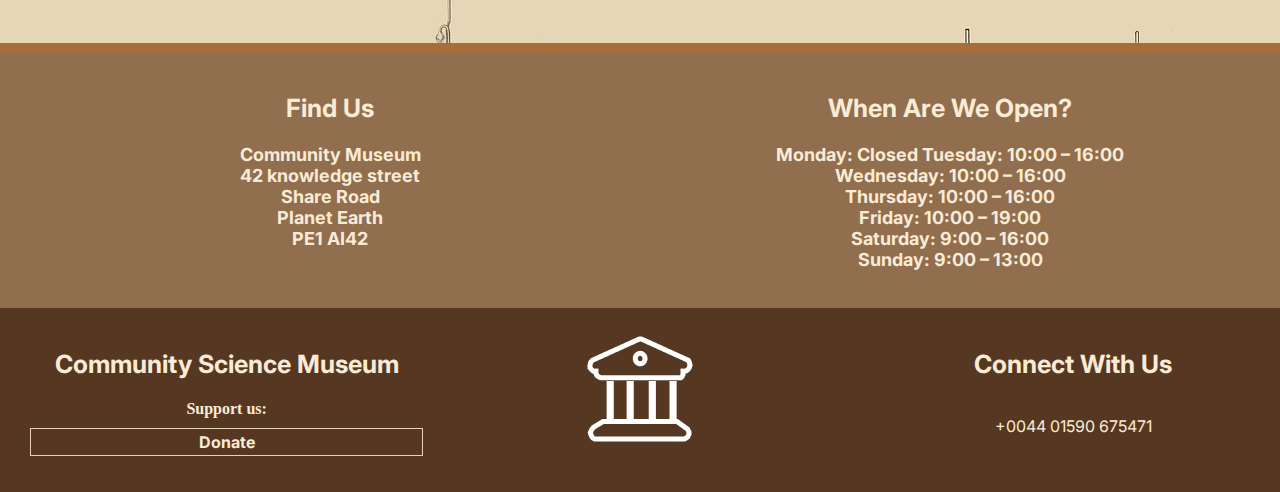
==== commit b0918e3a: "responsiveness" ====
--- a/Index.html
+++ b/Index.html
@@ -59,7 +59,7 @@
     <div class="IntroDino image1">
         <div class="InnerText">
 
-          <span class="boarder LongHeader">
+          <span class="boarder">
             Community Science Museum
             </span></br><div class="MiniHeaderText">: Explore Together!</div>
             
@@ -71,8 +71,6 @@
 
 
 <section class="PlanYourVisitSection">
-
-
 <div class="VisitFlexContainer">
     <div class="PlanYourVisit">
         <h2 class="PlanHeading">Plan Your Visit:</h2>
--- a/Pages/styles.css
+++ b/Pages/styles.css
@@ -40,7 +40,7 @@
     margin: 0 auto;
     grid-row: 2/3;
     grid-column: 1/3;
-    color: #E5D3B3;
+    color: antiquewhite;
 }
 
 h1 {
@@ -54,7 +54,7 @@
 
 .NavigationBar {
     font-family: 'Inter', sans-serif;
-    color: #E5D3B3;
+    color: antiquewhite;
     font-size: 20px;
     grid-row: 2/3;
     grid-column: 5/10;
@@ -78,7 +78,7 @@
 
 .NavigationBar a{
     text-decoration: none;
-    color: #E5D3B3;
+    color: antiquewhite;
 }
 
 .NavigationBar a:hover{
@@ -122,7 +122,7 @@
 
     .Button:hover {
         color:#4B3934; 
-        background-color: #E5D3B3;
+        background-color: antiquewhite;
         font-weight: bold;
         text-decoration:none; 
         cursor:pointer;
@@ -301,7 +301,7 @@
 .MiniHeaderButton {
     padding: 10px 20px;
     background-color: #664229;
-    color: #E5D3B3;
+    color: antiquewhite;
     border: none;
     cursor: pointer;
     font-size: 16px;
@@ -371,7 +371,11 @@
     font-size: 20%;
 }
 
-
+@media (max-width: 768px) {
+    .image1, .image2, .image3 {
+        background-attachment: scroll;
+    }
+}
 
 
 
@@ -442,7 +446,7 @@
     justify-content: center;
     align-items: center;
     font-family: 'Inter', sans-serif;
-    color: #E5D3B3;
+    color: antiquewhite;
 }
 
 .PlanYourVisit {
@@ -456,7 +460,7 @@
 }
 
 .PlanYourVisit a, .FullOpeningHours {
-    color: #E5D3B3;
+    color: antiquewhite;
     text-decoration: none;
     border: 1px solid #E5D3B3;
     padding: 3px;
@@ -488,7 +492,7 @@
 
 
 .WhenAreWeOpen ul{
-    color: #E5D3B3;
+    color: antiquewhite;
     text-decoration: none;
     list-style: none;
     margin-left: 0;
@@ -512,6 +516,21 @@
     justify-content: center;
     font-family: 'Inter', sans-serif;
 }
+
+
+
+    @media screen and (max-width: 768px) {
+        .VisitFlexContainer {
+            flex-direction: column; 
+            text-align: center; 
+        }
+    
+        .PlanYourVisit, .WhenAreWeOpen {
+            width: 100%; 
+            max-width: none; 
+            margin: 0 auto;
+        }
+    }
 
 
 
@@ -581,7 +600,7 @@
         margin: 10px; 
     }
 
-    .PlanHeading {
+    .PlanHeading, .WhenHeading {
        font-size: 20px;
     }
 
@@ -780,7 +799,7 @@
 }
 
 .WeLoveParagraph {
-    color: #E5D3B3;
+    color: antiquewhite;
     text-align: center;
     margin: 0 auto;
     width: 80%;
@@ -896,7 +915,7 @@
     flex: 20%;
     background-color: #664229;
     color: #E5D3B3; 
-    padding: 20px;
+    padding: 25px;
     font-family: 'Inter', sans-serif;
     text-align: center;
     font-size: 0.8em;
@@ -907,7 +926,7 @@
 }
 
 .RightHalf{
-    flex: 80%;
+    flex: 75%;
     height: 500px;
     background-image: url('../Images/MammothSkull.jpg');
     background-size: cover;
@@ -915,6 +934,14 @@
     background-attachment: fixed;
 }
 
+
+@media (max-width: 768px) {
+    
+    .RightHalf {
+        background-attachment: scroll;
+    }
+}
+
 /* ------------------------------------------------------------------------------------------------
 Two column section- Biology and Medicine
 ---------------------------------------------------------------------------------------------------*/
@@ -928,7 +955,7 @@
 }
 
 .left-half {
-    flex: 80%;
+    flex: 75%;
     height: 500px;
     background-image: url('../Images/eyeball.jpg');
     background-size: cover;
@@ -938,7 +965,7 @@
 }
 
 .right-half {
-    flex: 20%;
+    flex: 25%;
     font-family: 'Inter', sans-serif;
     word-spacing: 3px;
     color: #4B3934;
@@ -980,6 +1007,10 @@
  font-size: 0.5em;
     }
 
+    .left-half {
+        background-attachment: scroll;
+    }
+
  }
 
 /* ------------------------------------------------------------------------------------------------
@@ -1027,9 +1058,10 @@
     flex-direction: column;
     align-items: center;
     background-color: #906E4E;
-    color: #372F2D;
+    color: antiquewhite;
     font-size: 30px;
     padding-bottom: 40px;
+    text-align: center;
 }
 
 
@@ -1210,6 +1242,24 @@
     width: 40%;
     min-height: 430px;
   }
+
+
+
+
+
+  @media (max-width: 768px) {
+    .ExploreCardContainer-FindUs {
+        padding: 20px;
+    }
+
+    .ExploreCard-FindUs {
+        width: 100%;
+    }
+}
+
+
+
+
 
 
   .GuidedToursStyling p {
@@ -1274,6 +1324,13 @@
 }
 
 
+@media (max-width: 768px) {
+    .Image-Section-Accessibility {
+        background-attachment: scroll; 
+    }
+}
+
+
 /* For some reason, if i combine these in one tag, the styles do not target/ perform*/
 
 .Cafe-Text h3 {
@@ -1370,4 +1427,10 @@
     text-align: center; 
 }
 
-
+@media (max-width: 768px) {
+    .Image-Section-GiftShop {
+        background-attachment: scroll; /* Remove parallax scrolling */
+    }
+}
+
+
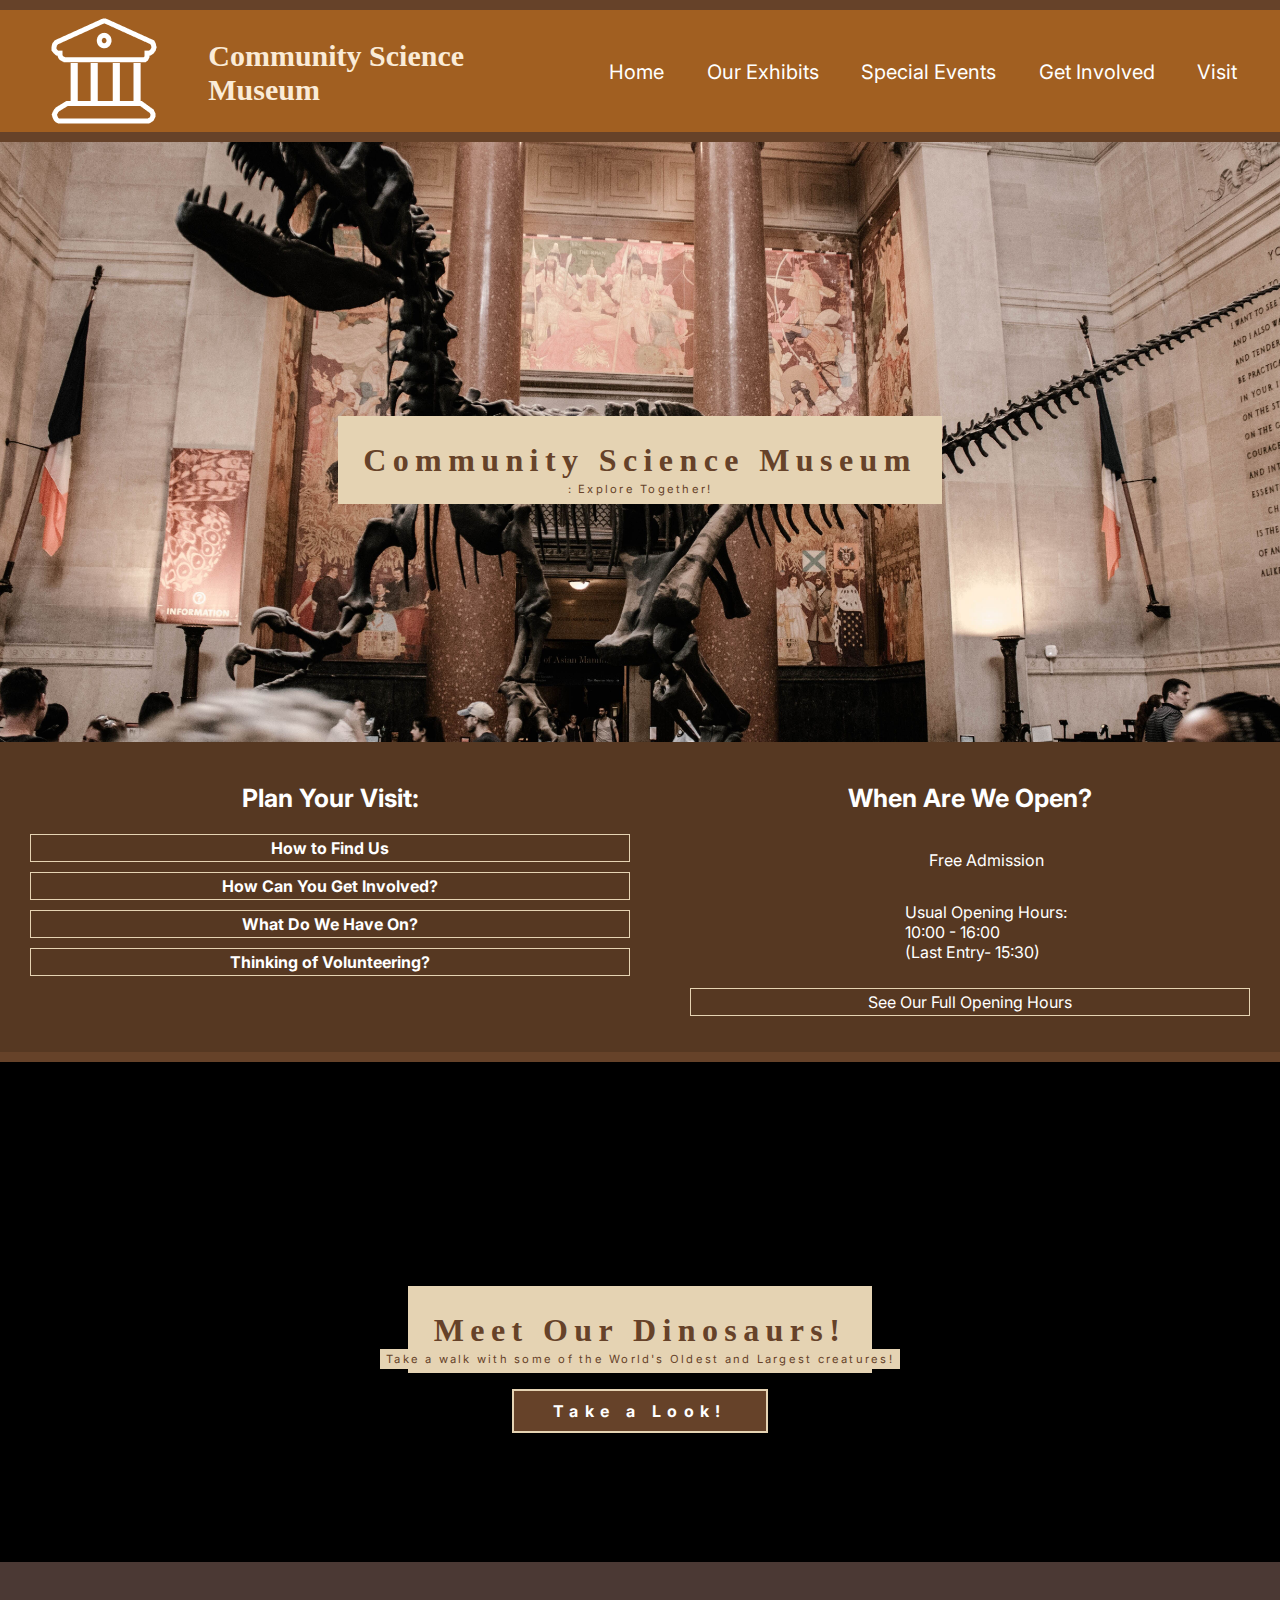
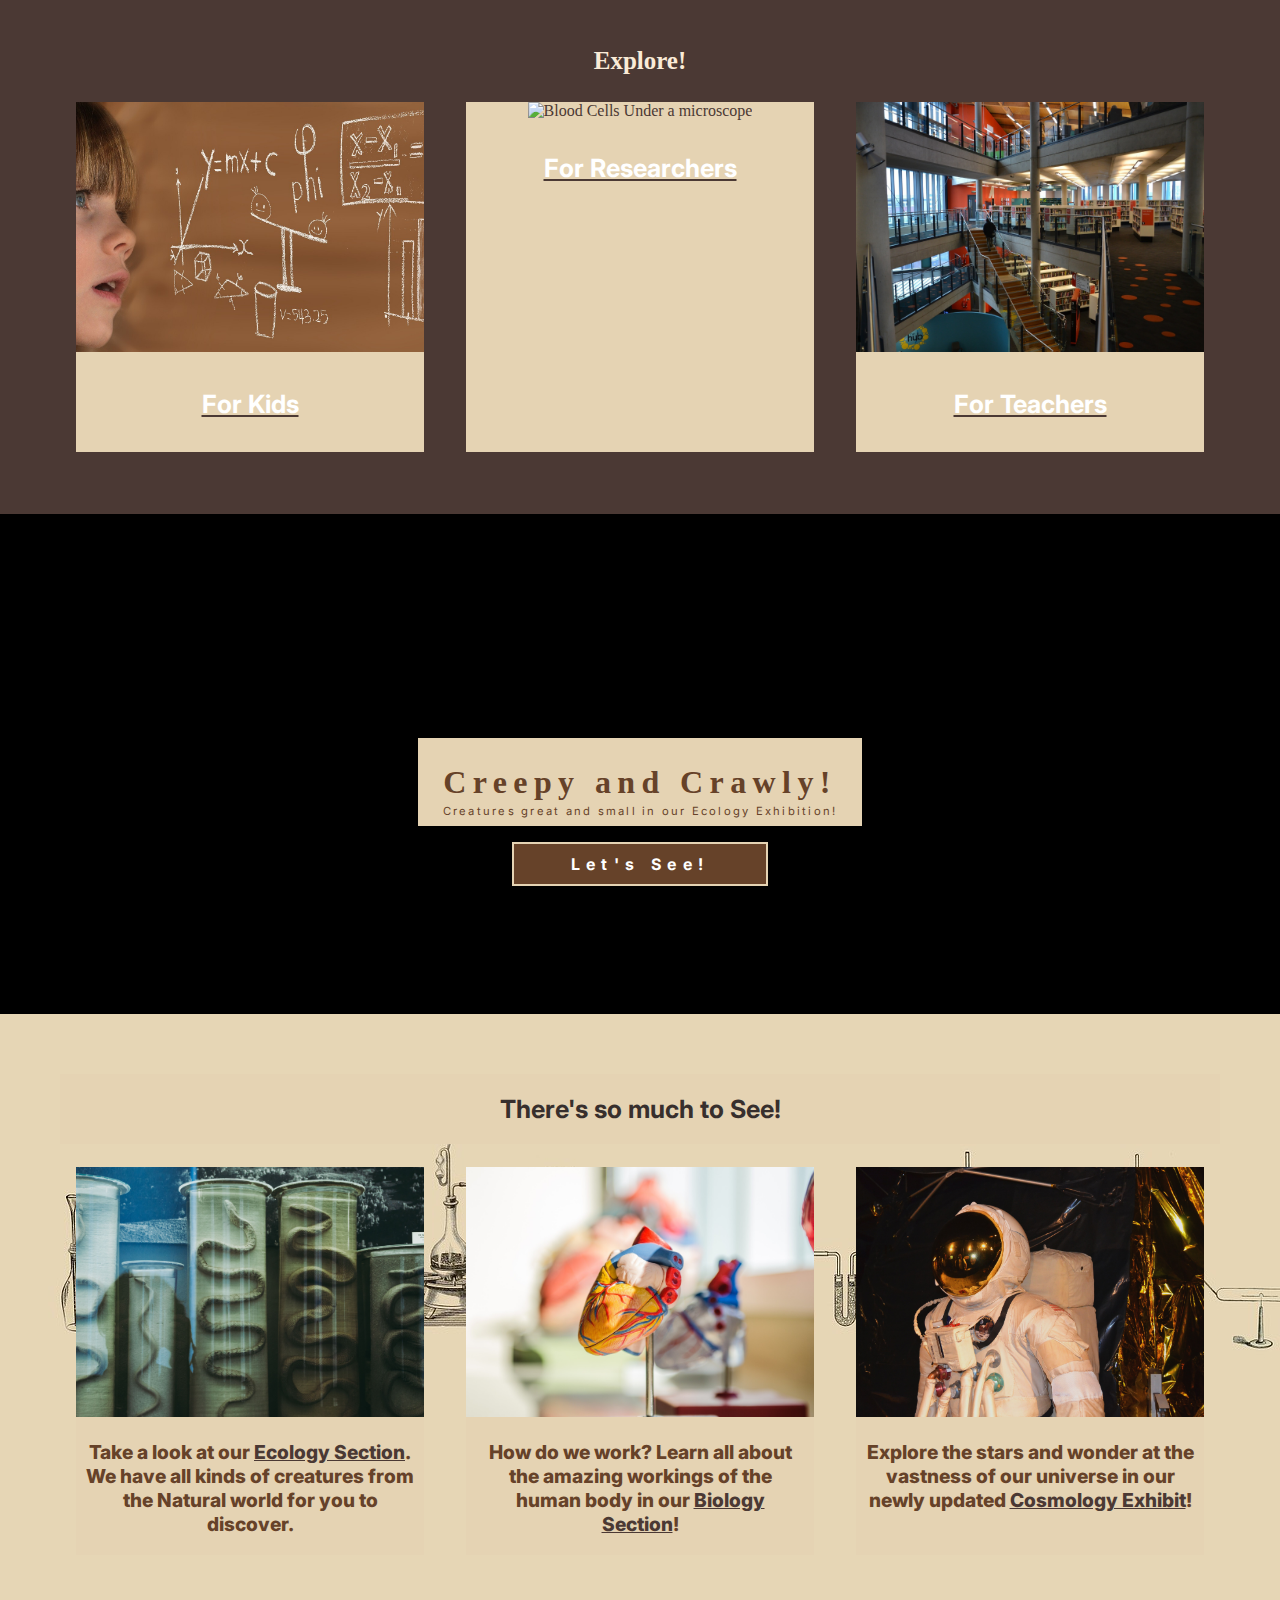
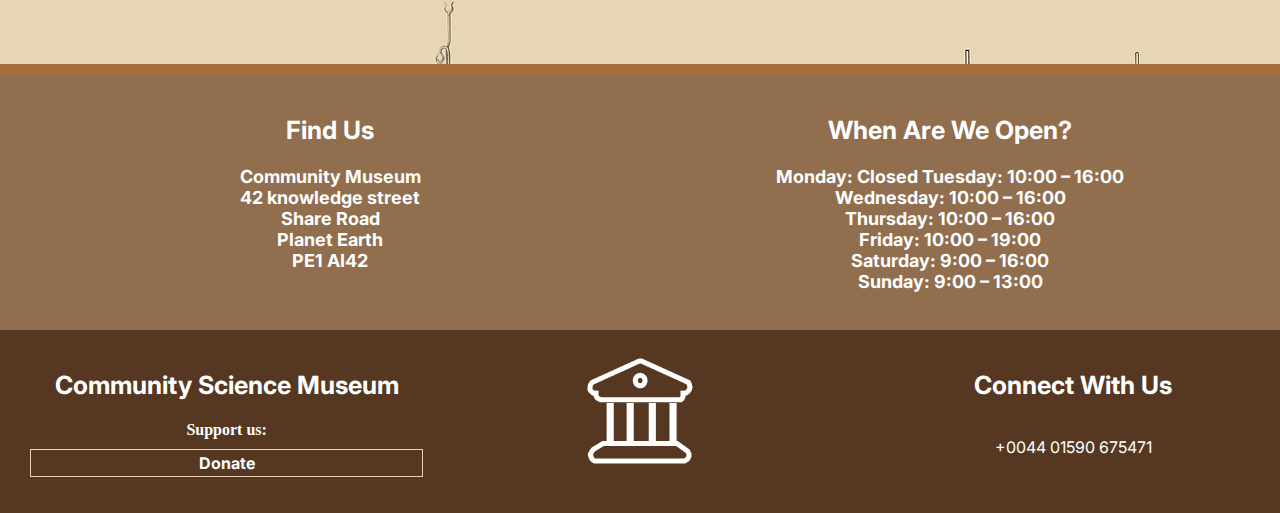
==== commit e597dd51: "errors" ====
--- a/Index.html
+++ b/Index.html
@@ -10,7 +10,7 @@
     
     <link href="https://fonts.googleapis.com/css2?family=Cormorant+Garamond:wght@400;500;600;700&family=Inter:wght@300;400;500;600;700&family=Play:wght@400;700&display=swap" rel="stylesheet">
     <link href="https://fonts.googleapis.com/css2?family=Inter:wght@300;400;500;600;700&family=Play:wght@400;700&display=swap" rel="stylesheet">
-    <link rel="stylesheet" href="https://cdnjs.cloudflare.com/ajax/libs/font-awesome/6.4.2/css/all.min.css" integrity="sha512-z3gLpd7yknf1YoNbCzqRKc4qyor8gaKU1qmn+CShxbuBusANI9QpRohGBreCFkKxLhei6S9CQXFEbbKuqLg0DA==" crossorigin="anonymous" referrerpolicy="no-referrer" />
+    <link rel="stylesheet" href="https://cdnjs.cloudflare.com/ajax/libs/font-awesome/6.4.2/css/all.min.css" integrity="sha512-z3gLpd7yknf1YoNbCzqRKc4qyor8gaKU1qmn+CShxbuBusANI9QpRohGBreCFkKxLhei6S9CQXFEbbKuqLg0DA==" crossorigin="anonymous" referrerpolicy="no-referrer">
     
     <title>Community Science Museum- Home Page</title>
 
@@ -34,7 +34,7 @@
                 <div><a href="Pages/OurExhibits.html">Our Exhibits</a></div>
                 <div><a href="Pages/SpecialEvents.html">Special Events</a></div>
                 <div><a href="Pages/GetInvolved.html">Get Involved</a></div>
-                <div><a href="Pages/Visit.html">Visit</div></a>
+                <div><a href="Pages/Visit.html">Visit</a></div>
             </div>
         </section>
 
@@ -81,7 +81,7 @@
     </div>
 
     <div class="WhenAreWeOpen">
-        <ul>
+        <ul class="OpenList">
             <li><h2 class="WhenHeading">When Are We Open?</h2></li>
             <li class="FreeAdmisson"><i class="fa-solid fa-ticket"></i><p>Free Admission</p></li>
             <li class="ClockIcon"><i class="fa-regular fa-clock"></i><p>Usual Opening Hours: 
@@ -271,7 +271,7 @@
 
         
             <div class="WhenAreWeOpen ">
-                <ul>
+                <ul class="ConnectWithUs">
                     <li><h2 class="WhenHeading">Connect With Us</h2></li>
                     <li class="ContactNumber"><i class="fa-solid fa-phone"></i><p class="PhoneNumber">+0044 01590 675471</p></li>
                     <li class="ClockIcon FooterIcons">
--- a/Pages/styles.css
+++ b/Pages/styles.css
@@ -29,7 +29,7 @@
 }
 
 .HeaderCenter {
-    background-color: #A56E3A;
+    background-color: #A15F21;
     display: grid;
     grid-template-rows: 3;
     grid-template-columns: 10;
@@ -40,7 +40,7 @@
     margin: 0 auto;
     grid-row: 2/3;
     grid-column: 1/3;
-    color: antiquewhite;
+    color: white;
 }
 
 h1 {
@@ -54,7 +54,7 @@
 
 .NavigationBar {
     font-family: 'Inter', sans-serif;
-    color: antiquewhite;
+    color: white;
     font-size: 20px;
     grid-row: 2/3;
     grid-column: 5/10;
@@ -78,7 +78,7 @@
 
 .NavigationBar a{
     text-decoration: none;
-    color: antiquewhite;
+    color: white;
 }
 
 .NavigationBar a:hover{
@@ -114,7 +114,7 @@
         text-decoration: none;
         border: 1px solid #E5D3B3;
         background-color: #A56E3A;
-        color: antiquewhite;
+        color: white;
         padding: 8px 15px;
         border-radius: 5px;
        
@@ -122,7 +122,7 @@
 
     .Button:hover {
         color:#4B3934; 
-        background-color: antiquewhite;
+        background-color: white;
         font-weight: bold;
         text-decoration:none; 
         cursor:pointer;
@@ -301,7 +301,7 @@
 .MiniHeaderButton {
     padding: 10px 20px;
     background-color: #664229;
-    color: antiquewhite;
+    color: white;
     border: none;
     cursor: pointer;
     font-size: 16px;
@@ -375,6 +375,12 @@
     .image1, .image2, .image3 {
         background-attachment: scroll;
     }
+
+    .MiniButtonContainer {
+       
+        width: 40%;
+      
+    }
 }
 
 
@@ -392,6 +398,8 @@
 }
 
 
+
+
 @media screen and (max-width: 1000px) {
     .TextSection1,
     .ExploreCardTitle {
@@ -416,9 +424,13 @@
 Main Page- Body Of The page
 -------------------------------------------------------------------*/
 
-h3 {
+h3, h4 {
     font-weight: bold;
     font-size: 25px;
+}
+
+h4 {
+    color: white;
 }
 
 h2 {
@@ -432,6 +444,7 @@
     list-style: none;   
     row-gap: 30px;  
     padding: 20px;
+    color: white;
 }
 
 .VisitFlexContainer {
@@ -446,13 +459,14 @@
     justify-content: center;
     align-items: center;
     font-family: 'Inter', sans-serif;
-    color: antiquewhite;
+   
 }
 
 .PlanYourVisit {
     text-align: center;
     width: 50%;
     font-weight: bold;
+    
 }
 
 .WhenAreWeOpen {
@@ -460,7 +474,7 @@
 }
 
 .PlanYourVisit a, .FullOpeningHours {
-    color: antiquewhite;
+    color: white;
     text-decoration: none;
     border: 1px solid #E5D3B3;
     padding: 3px;
@@ -492,7 +506,7 @@
 
 
 .WhenAreWeOpen ul{
-    color: antiquewhite;
+    color: white;
     text-decoration: none;
     list-style: none;
     margin-left: 0;
@@ -516,6 +530,10 @@
     justify-content: center;
     font-family: 'Inter', sans-serif;
 }
+
+
+
+
 
 
 
@@ -523,6 +541,10 @@
         .VisitFlexContainer {
             flex-direction: column; 
             text-align: center; 
+        }
+
+        .WhenAreWeOpen .OpenList {
+            padding-left: 0;
         }
     
         .PlanYourVisit, .WhenAreWeOpen {
@@ -579,9 +601,6 @@
     display: flex;
   }
   
-   h4 {
-    color: #664229;
-  }
   
   .ExploreCard {
     margin: 2px 16px;
@@ -593,6 +612,11 @@
    font-style: none;
    color: #4B3934;
   }
+
+
+
+
+
 
 @media screen and (max-width: 1200px) {
     .ExploreCard {
@@ -632,12 +656,14 @@
     margin-top: 0px;
     font-weight: bold;
     font-size: 25px;
-    color: #4B3934;
+    color: #372F2D;
     display: flex;
     align-items: center;
     justify-content: center;
     padding: 20px;
     font-family: 'Inter', sans-serif;
+    background-color: #E5D3B3;
+    
 }
 
 .SeeParagraph {
@@ -679,6 +705,7 @@
 
 .FooterIcons {
     font-size: 30px;
+    color: white;
     display: flex;
 }
 
@@ -687,11 +714,18 @@
     align-items: center;
     justify-content: center;
     font-family: 'Inter', sans-serif;
+    color: white;
 }
 
 .MediaIcon {
     margin: 0px 10px 0px 10px;
 }
+
+
+
+
+
+
 
 
 @media screen and (max-width: 768px) {
@@ -708,6 +742,10 @@
     .MediaIcon {
         margin: 0px 6px 0px 6px;
     } 
+
+    .ConnectWithUs {
+        padding-left: 0;
+    }
 }
 
 @media screen and (max-width: 600px) {
@@ -799,7 +837,7 @@
 }
 
 .WeLoveParagraph {
-    color: antiquewhite;
+    color: white;
     text-align: center;
     margin: 0 auto;
     width: 80%;
@@ -991,6 +1029,11 @@
 }
 
 
+
+
+
+
+
 @media screen and (max-width: 1200px) {
    .right-half { 
 font-size: 0.7em;
@@ -1057,8 +1100,8 @@
     display: flex;
     flex-direction: column;
     align-items: center;
-    background-color: #906E4E;
-    color: antiquewhite;
+    background-color: #8F6740;
+    color: white;
     font-size: 30px;
     padding-bottom: 40px;
     text-align: center;
@@ -1131,8 +1174,6 @@
 .OurExhibitsCards {
     background-color: #906E4E;
 }
-
-
 
 .HorizontalCardImageNight {
     height: 316px;
@@ -1220,6 +1261,10 @@
     justify-content:space-between;
     flex-wrap: wrap;
     align-items: stretch;
+  }
+
+  .HoursHeader {
+    color: #664229;
   }
 
   .MapCards {
@@ -1328,6 +1373,15 @@
     .Image-Section-Accessibility {
         background-attachment: scroll; 
     }
+
+    .Image-Overlay-Accessibility p,
+     .Image-Overlay-Accessibility h3 {
+        font-size: 1em;
+    }
+
+    .GiftShopParagraph {
+        font-size: 0.8em;
+    }
 }
 
 
@@ -1427,10 +1481,10 @@
     text-align: center; 
 }
 
-@media (max-width: 768px) {
-    .Image-Section-GiftShop {
-        background-attachment: scroll; /* Remove parallax scrolling */
-    }
-}
-
-
+@media screen and (max-width: 768px) {
+    .Image-Overlay-GiftShop p.GiftShopParagraph {
+        font-size: 1em; /* Adjust the font size as needed for smaller screens */
+    }
+}
+
+
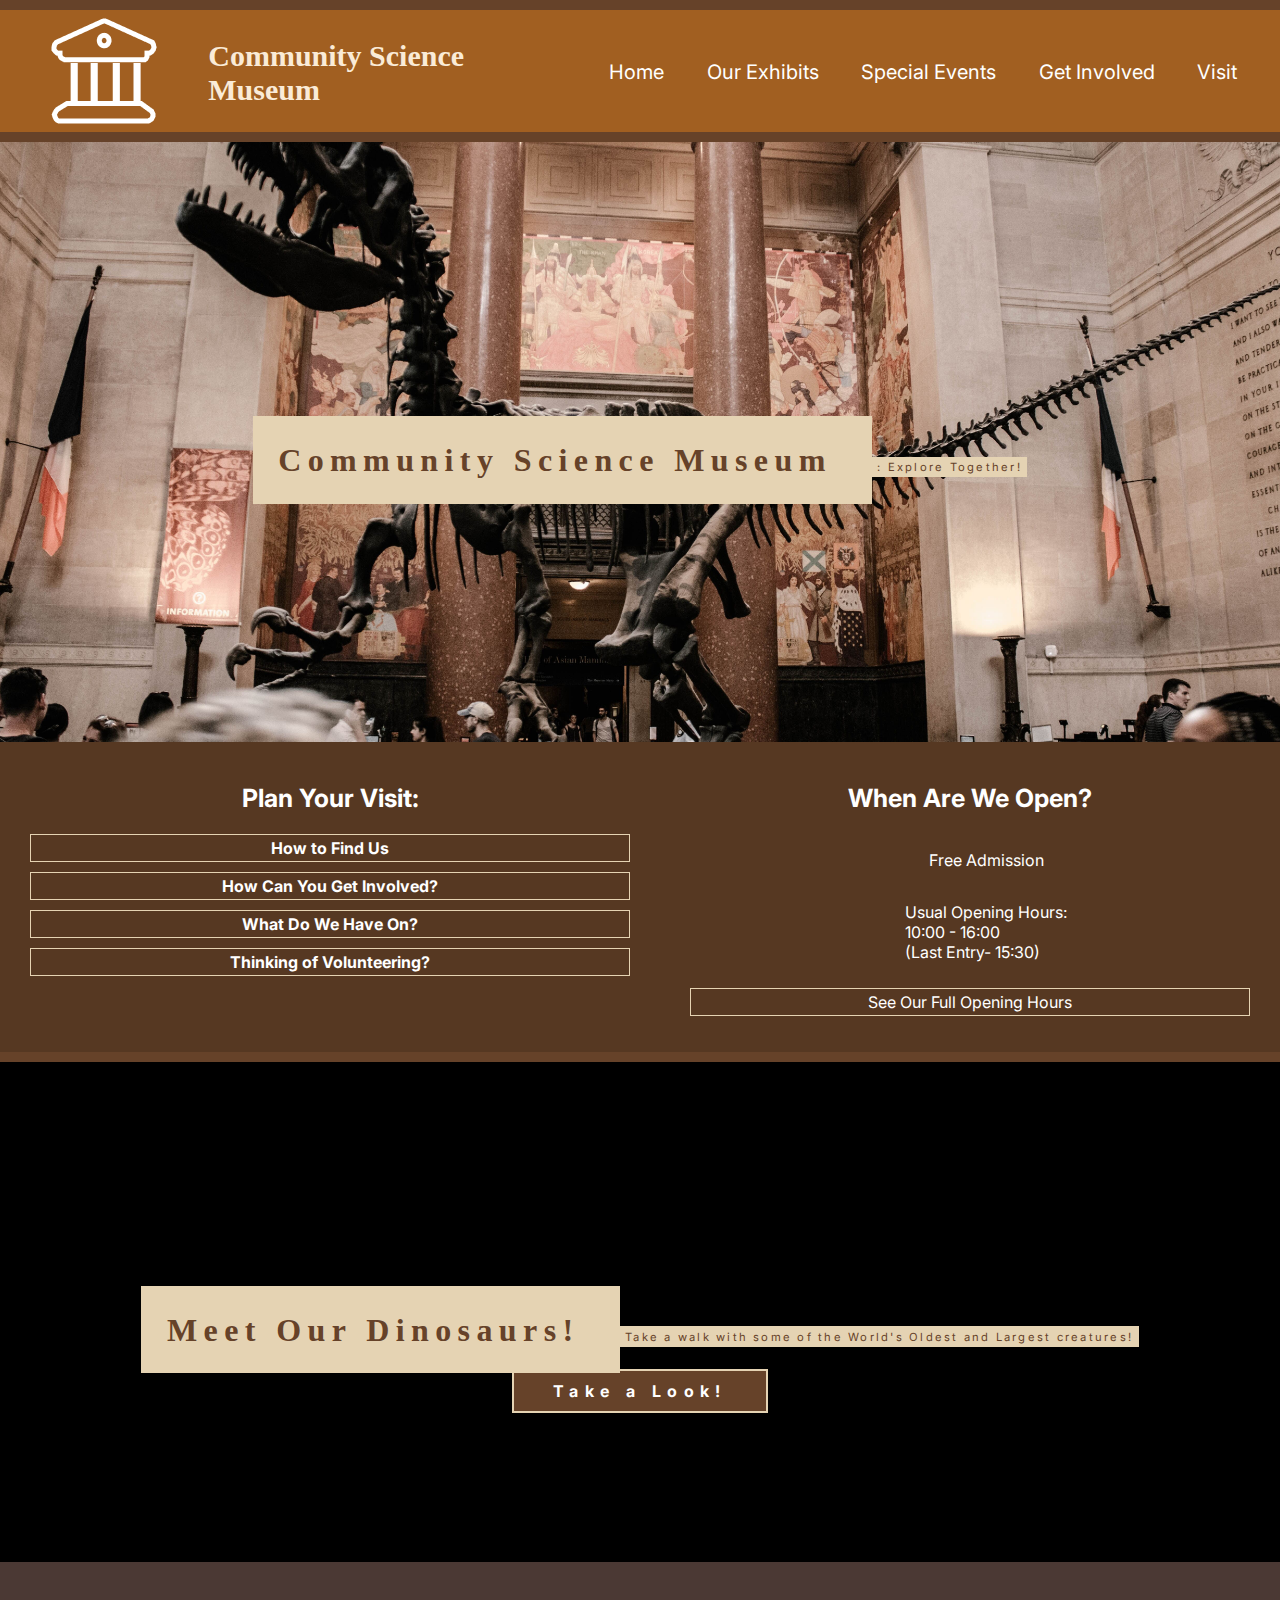
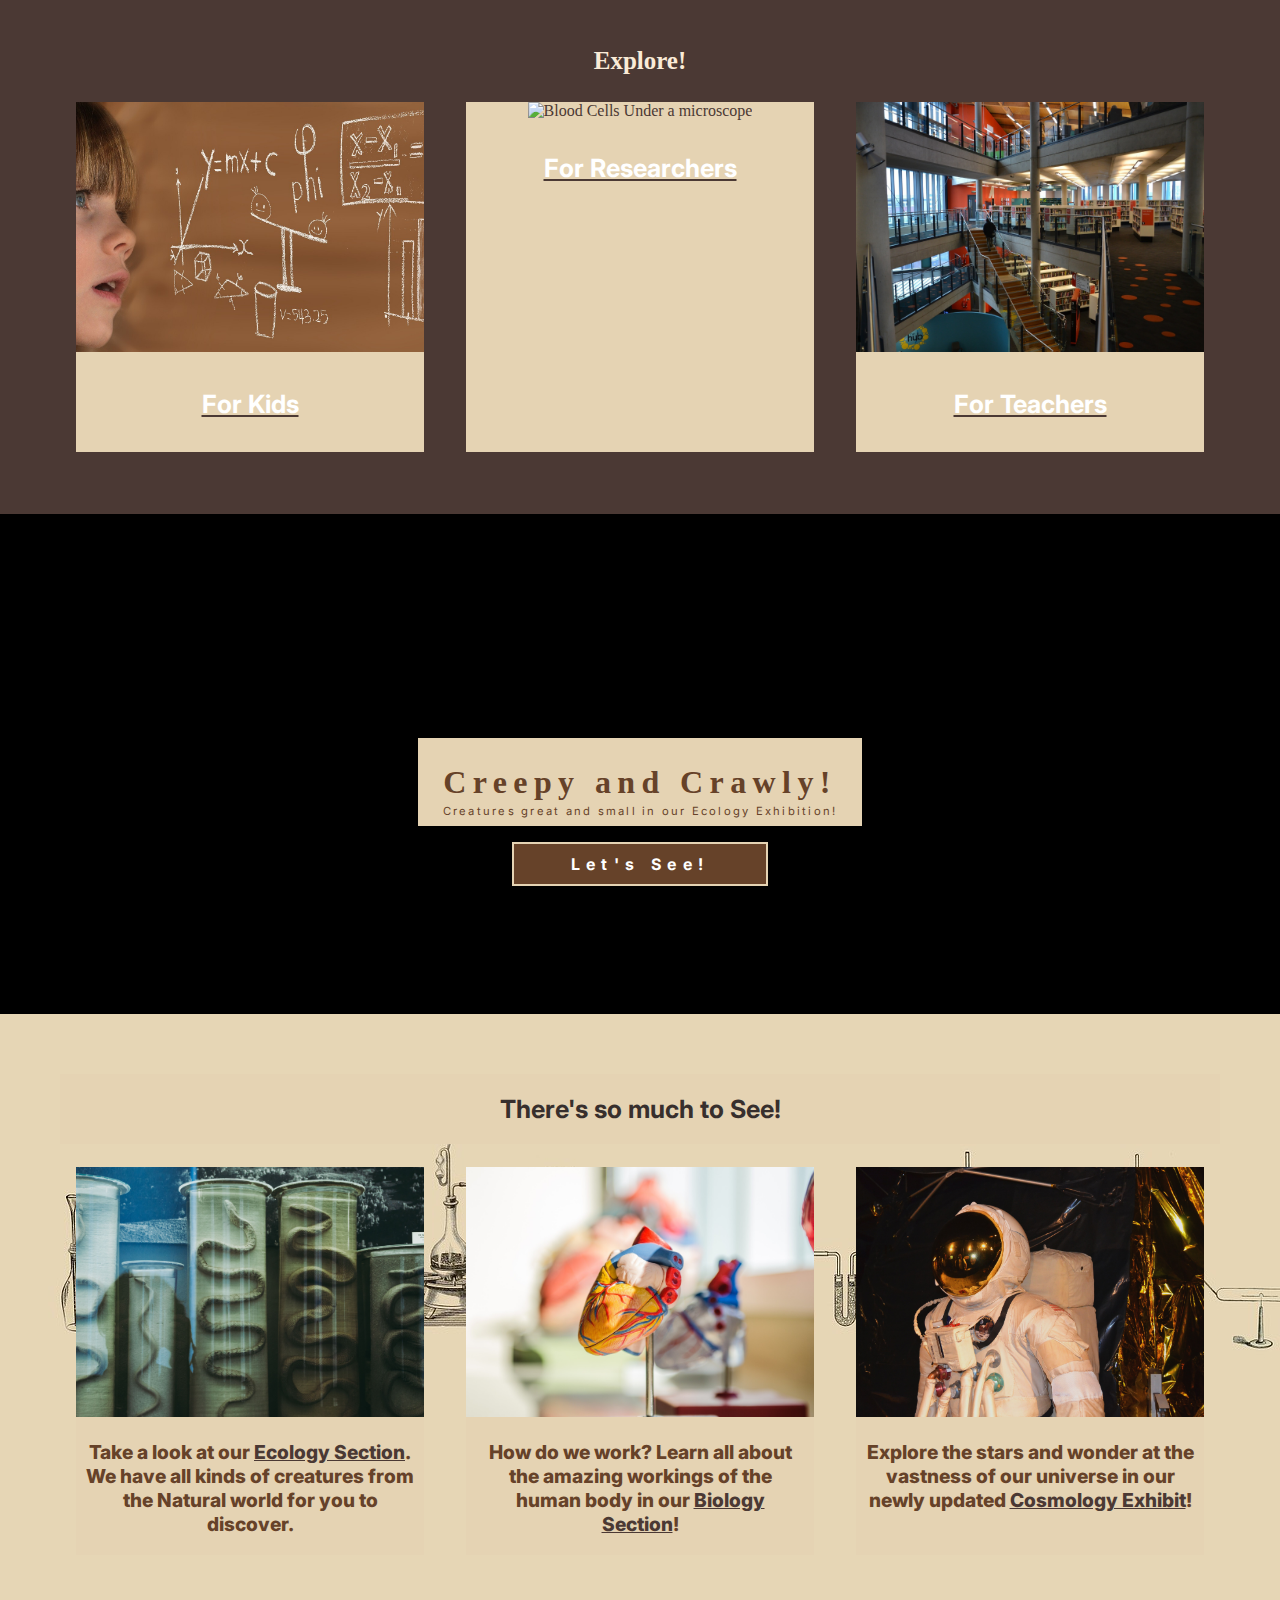
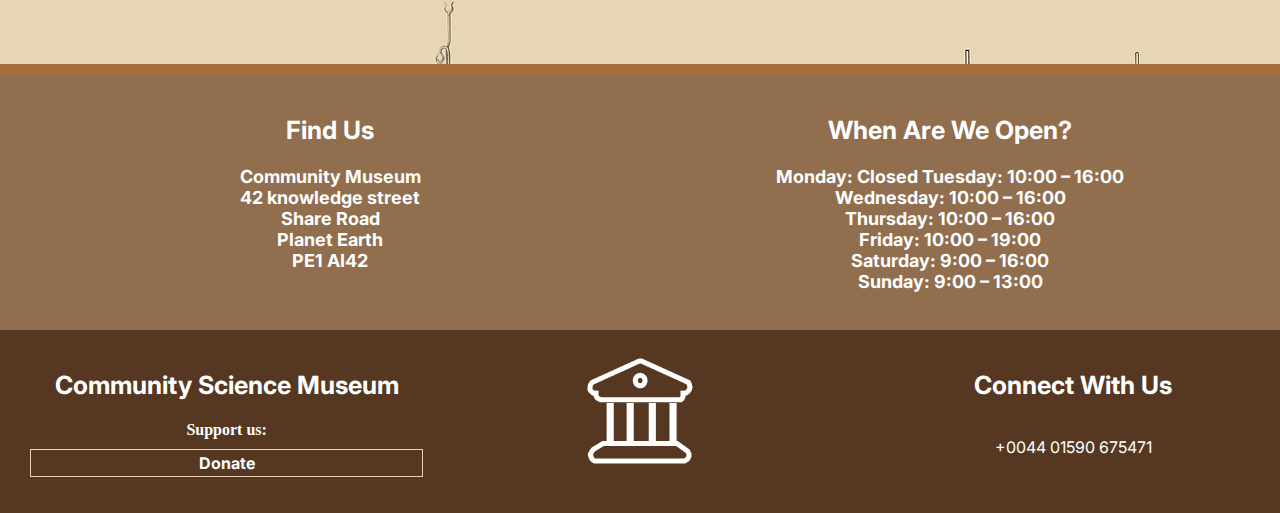
==== commit 0ec9db10: "errors" ====
--- a/Index.html
+++ b/Index.html
@@ -61,7 +61,7 @@
 
           <span class="boarder">
             Community Science Museum
-            </span></br><div class="MiniHeaderText">: Explore Together!</div>
+            </span><div class="MiniHeaderText">: Explore Together!</div>
             
         </div>
     </div>
@@ -104,14 +104,11 @@
 
       <span class="boarder">
           Meet Our Dinosaurs!
-          </span></br><div class="MiniHeaderText">Take a walk with some of the World's Oldest and Largest creatures!</div>
+          </span><div class="MiniHeaderText">Take a walk with some of the World's Oldest and Largest creatures!</div>
           
           <div class="MiniButtonContainer">
             <a href="Pages/OurExhibits.html#MeetOurDinosSection" class="MiniHeaderButton">Take a Look!</a>
         </div>
-
-
-      </span>
   </div>
 </div>
 
@@ -162,8 +159,6 @@
         <div class="MiniButtonContainer">
           <a href="Pages/OurExhibits.html#EcologyLinkSection" class="MiniHeaderButton">Let's See!</a>
       </div>
-
-      </span>
   </div>
 </div>
 
@@ -220,20 +215,20 @@
             <div class="PlanYourVisit">
                 <h2 class="FooterAddress">Find Us</h2>
 
-                    <p>Community Museum</br>42 knowledge street</br>
-                        Share Road</br>Planet Earth</br>PE1 AI42</p> 
+                    <p>Community Museum<br/>42 knowledge street<br/>
+                        Share Road<br/>Planet Earth<br/>PE1 AI42</p> 
             </div>
         
             <div class="PlanYourVisit">
                 <h2 class="FooterAddress FooterOpening">When Are We Open?</h2>
 
                 <p>Monday: Closed
-                Tuesday: 10:00 – 16:00</br>
-                Wednesday: 10:00 – 16:00</br>
-                Thursday: 10:00 – 16:00</br>
-                Friday: 10:00 – 19:00</br>
-                Saturday: 9:00 – 16:00</br>
-                Sunday: 9:00 – 13:00</p>
+                Tuesday: 10:00 – 16:00<br/>
+                Wednesday: 10:00 – 16:00<br/>
+                Thursday: 10:00 – 16:00<br/>
+                Friday: 10:00 – 19:00<br/>
+                Saturday: 9:00 – 16:00<br/>
+                Sunday: 9:00 – 13:00<br/>
             </div> 
         
         </div>
